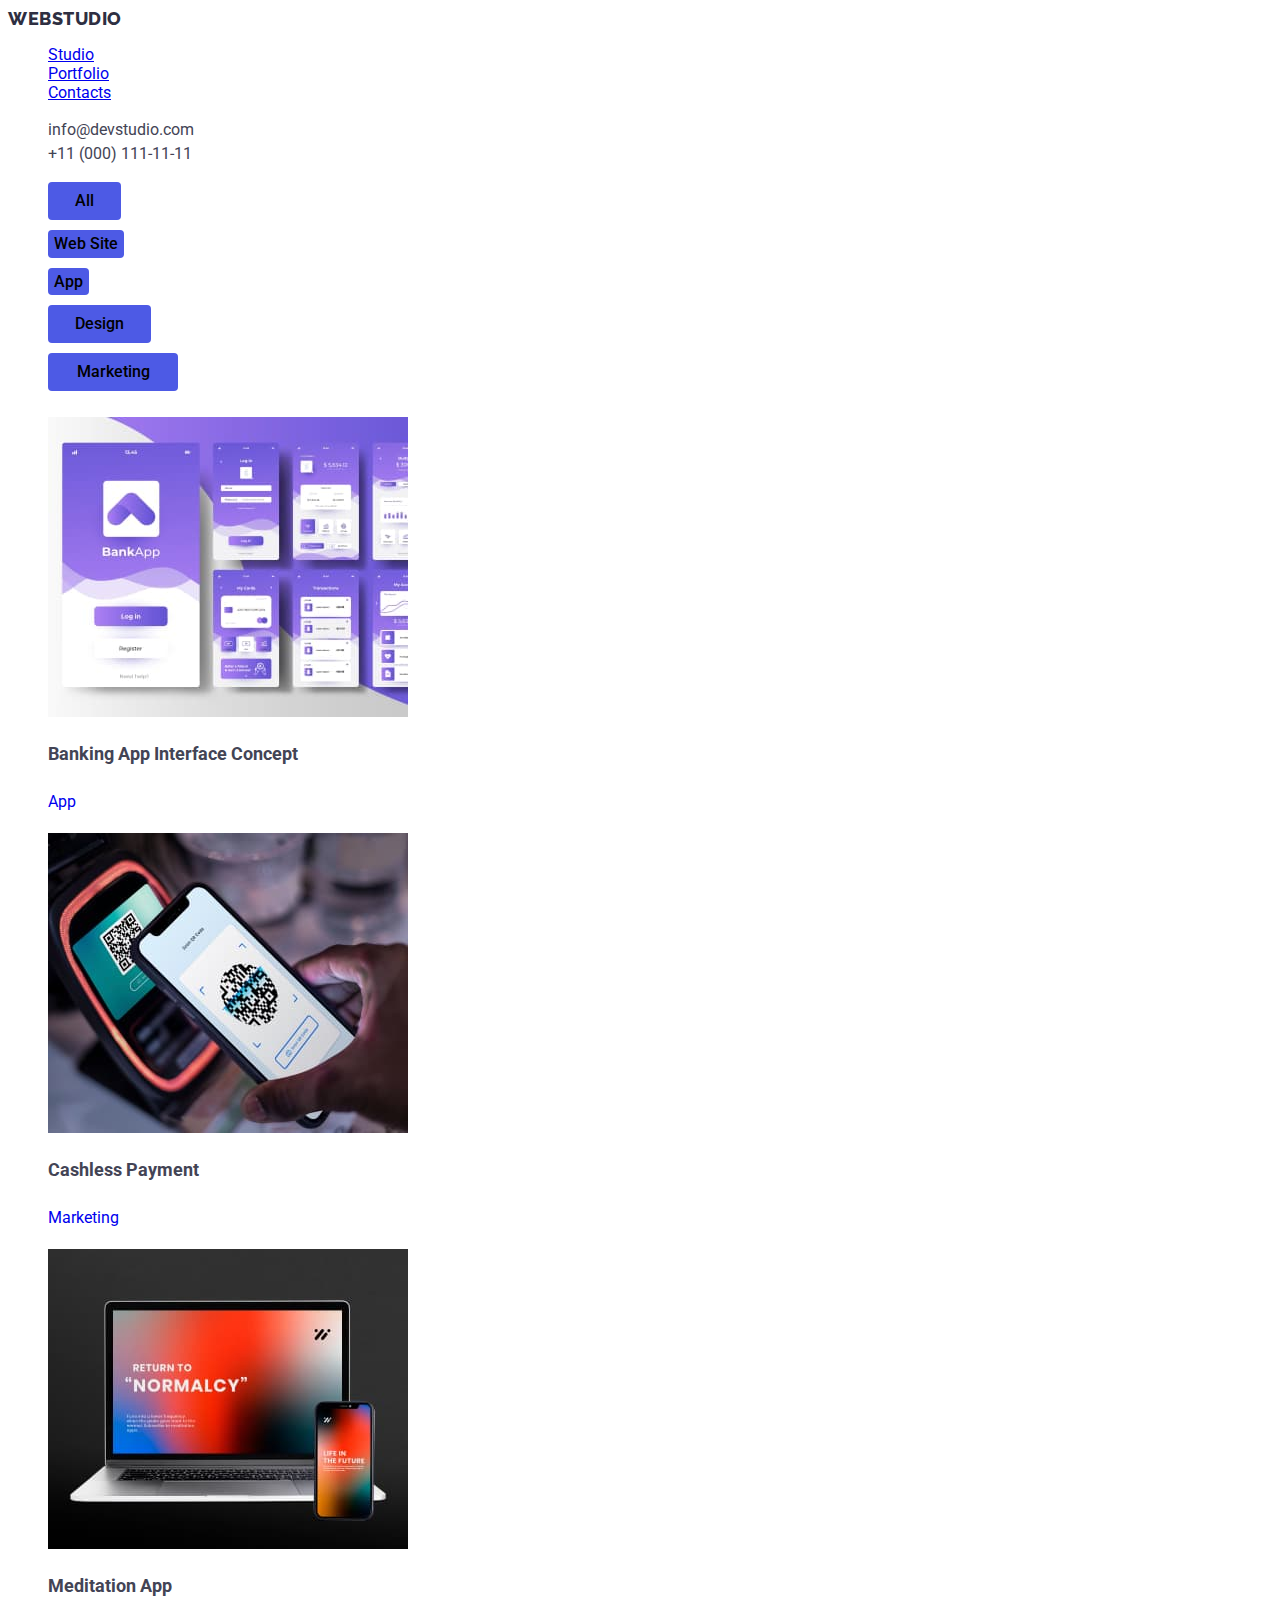
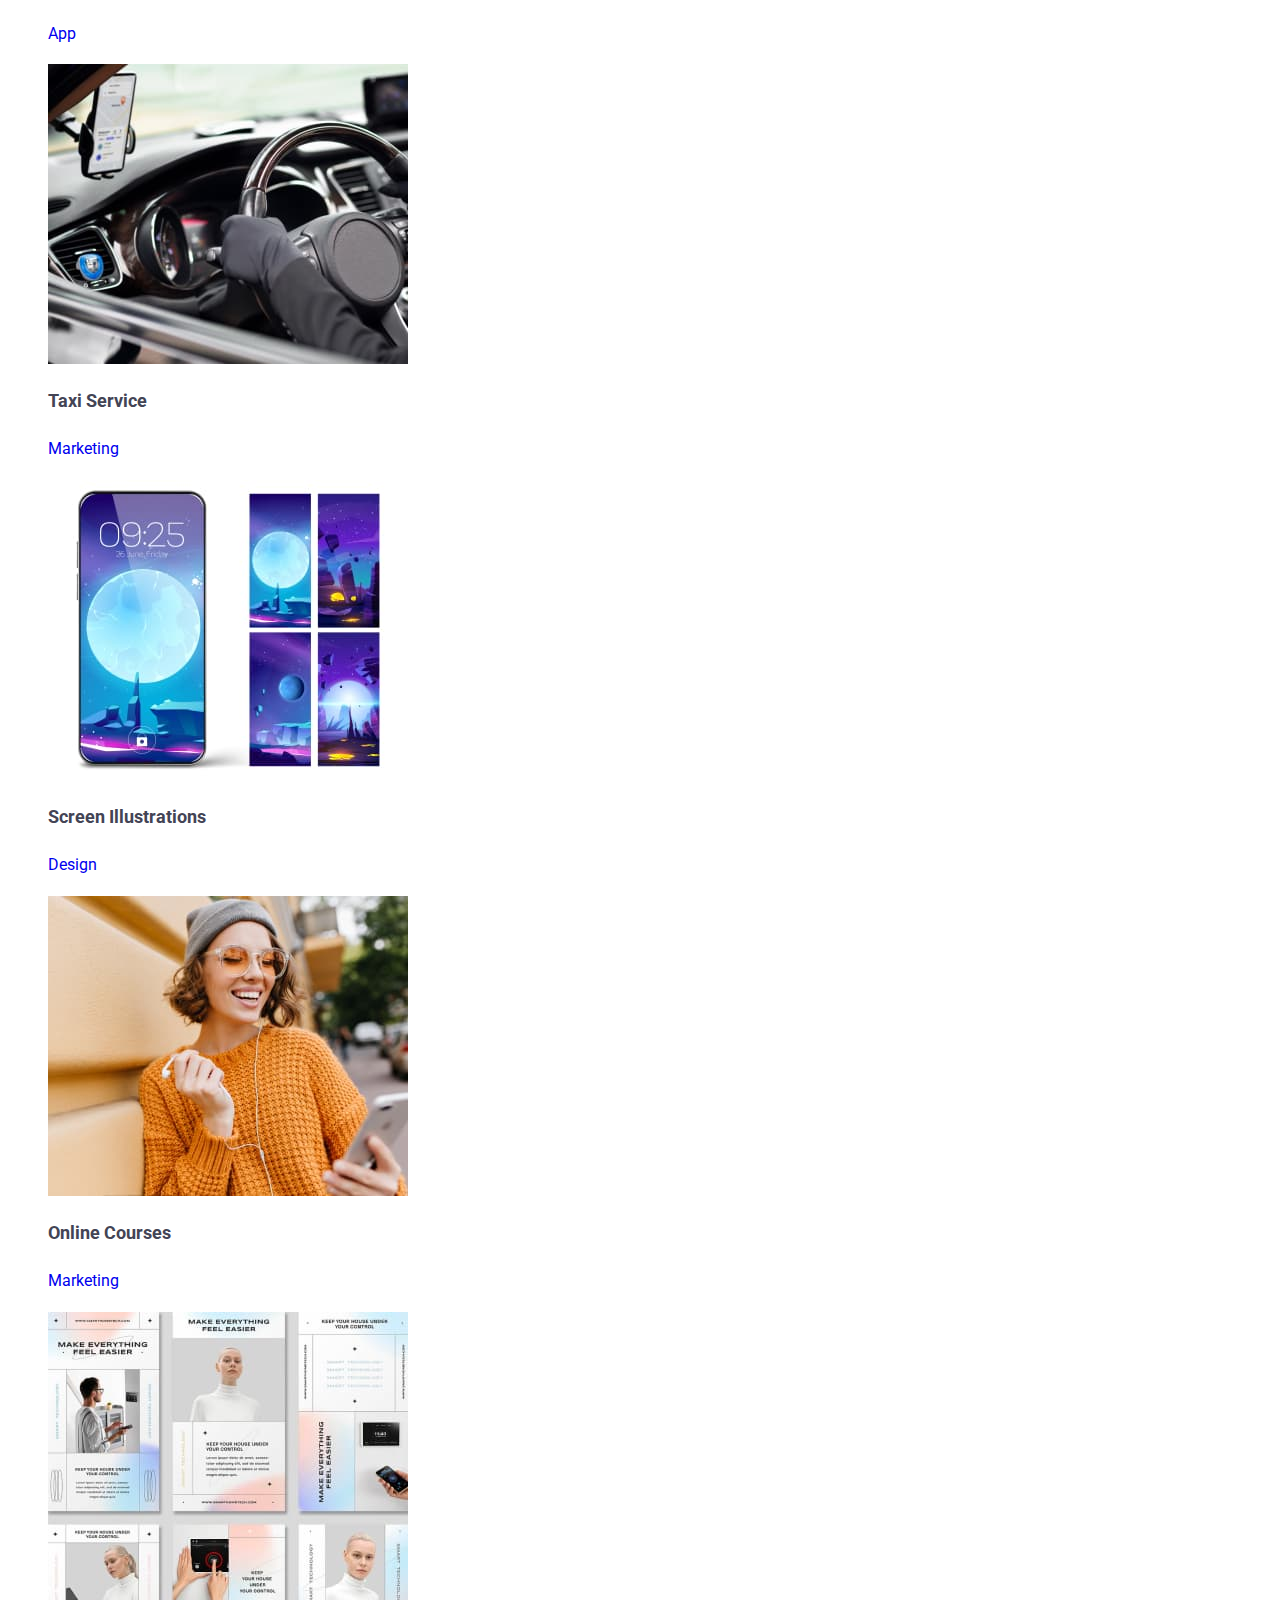
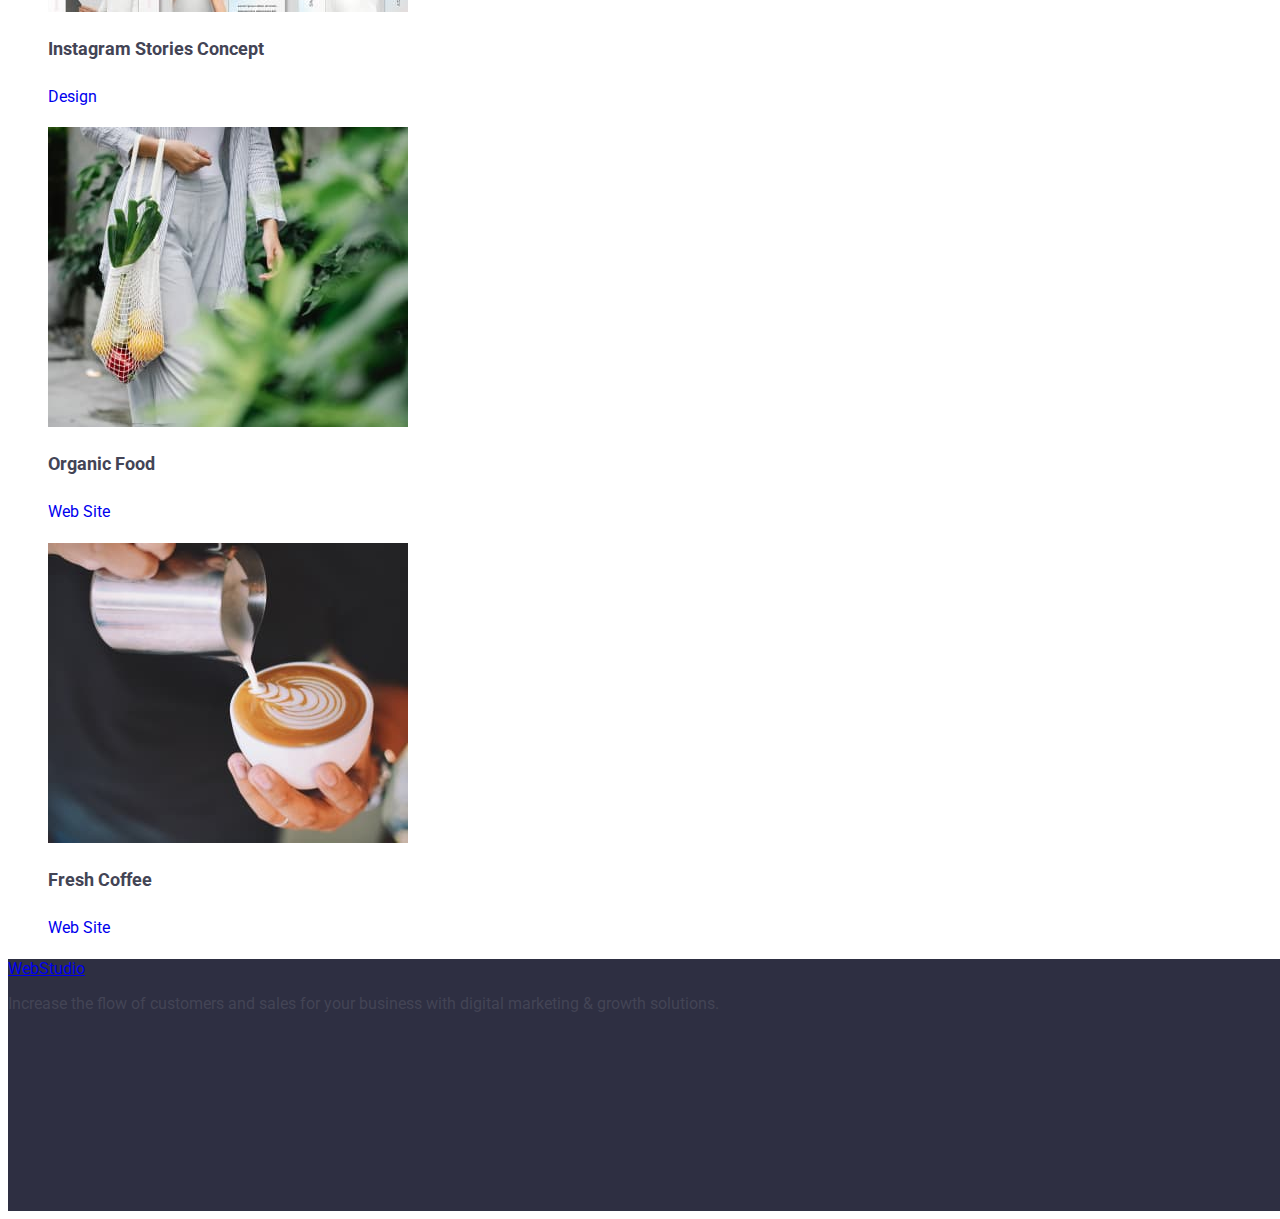
==== portfolio.html @ 2bcbcda8 "hw-2.1" ====
<!DOCTYPE html>
<html lang="uk">
  <head>
    <meta charset="UTF-8" />
    <meta http-equiv="X-UA-Compatible" content="IE=edge" />
    <meta name="viewport" content="width=device-width, initial-scale=1.0" />
    <title>Portfolio</title>
    <link rel="preconnect" href="https://fonts.googleapis.com" />
    <link rel="preconnect" href="https://fonts.gstatic.com" crossorigin />
    <link
      href="https://fonts.googleapis.com/css2?family=Raleway:wght@800&family=Roboto:wght@400;500;700&display=swap"
      rel="stylesheet"
    />
    <link rel="stylesheet" href="./css/styles.css">
  </head>

  <body>
    <!-- heder -->
    <header>

      <nav>
        <a href="./index.html" class="logo"><span class="logo-stile">Web</span>Studio</a>
        <ul class="list">
          <li><a href="./index.html" class="nav-list">Studio</a></li>
          <li><a href="./index.html" class="nav-list">Portfolio</a></li>
          <li><a href="#contacts" class="nav-list">Contacts</a></li>
        </ul>
      </nav>

      <ul class="list">
        <li>
          <a href="mailto:info@devstudio.com" class="contacts-list"
            >info@devstudio.com</a
          >
        </li>
        <li>
          <a href="tel:+110001111111" class="contacts-list"
            >+11 (000) 111-11-11</a
          >
        </li>
      </ul>

    </header>

    <main>

      <section>
        <h1 class="visually-hidden">Portfolio</h1>

        <ul class="list">
          <li><button type="button" class="portfolio-btn oll">All</button></li>

          <li>
            <button type="button" class="portfolio-btn web-sites">
              Web Site
            </button>
          </li>

          <li>
            <button type="button" class="portfolio-btn applications">
              App
            </button>
          </li>

          <li>
            <button type="button" class="portfolio-btn design">Design</button>
          </li>

          <li>
            <button type="button" class="portfolio-btn markiting">
              Marketing
            </button>
          </li>
        </ul>

        <ul class="list">
          <li class="portfolio-list">
            <a href="" class="portfolio-link">
              <img
                src="./images/portfolio/app-1.jpg"
                alt="banking application image"
                width="360"
                height="300"
              />
              <h2 class="portfolio-list-titel">
                Banking App Interface Concept
              </h2>
              <p class="portfolio-list-text">App</p>
            </a>
          </li>

          <li>
            <a href="" class="portfolio-link"
              ><img
                src="./images/portfolio/marketing-1.jpg"
                alt="phone scanning qr code"
                width="360"
                height="300"
              />
              <h2 class="portfolio-list-titel">Cashless Payment</h2>
              <p class="portfolio-list-text">Marketing</p>
            </a>
          </li>

          <li class="portfolio-list">
            <a href="" class="portfolio-link"
              ><img
                src="./images/portfolio/app-2.jpg"
                alt="laptop and phone"
                width="360"
                height="300"
              />
              <h2 class="portfolio-list-titel">Meditation App</h2>
              <p class="portfolio-list-text">App</p>
            </a>
          </li>

          <li class="portfolio-list">
            <a href="" class="portfolio-link"
              ><img
                src="./images/portfolio/marketing-2.jpg"
                alt="man driving a car"
                width="360"
                height="300"
              />
              <h2 class="portfolio-list-titel">Taxi Service</h2>
              <p class="portfolio-list-text">Marketing</p>
            </a>
          </li>

          <li class="portfolio-list">
            <a href="" class="portfolio-link"
              ><img
                src="./images/portfolio/design-1.jpg"
                alt="beautiful theme for phone"
                width="360"
                height="300"
              />
              <h2 class="portfolio-list-titel">Screen Illustrations</h2>
              <p class="portfolio-list-text">Design</p>
            </a>
          </li>

          <li class="portfolio-list">
            <a href="" class="portfolio-link"
              ><img
                src="./images/portfolio/marketing-3.jpg"
                alt="happy girl"
                width="360"
                height="300"
              />
              <h2 class="portfolio-list-titel">Online Courses</h2>
              <p class="portfolio-list-text">Marketing</p>
            </a>
          </li>

          <li class="portfolio-list">
            <a href="" class="portfolio-link"
              ><img
                src="./images/portfolio/design-2.jpg"
                alt="Instagram Stories Concept"
                width="360"
                height="300"
              />
              <h2 class="portfolio-list-titel">Instagram Stories Concept</h2>
              <p class="portfolio-list-text">Design</p>
            </a>
          </li>

          <li class="portfolio-list">
            <a href="" class="portfolio-link"
              ><img
                src="./images/portfolio/website-1.jpg"
                alt="girl with fresh vegetables"
                width="360"
                height="300"
              />
              <h2 class="portfolio-list-titel">Organic Food</h2>
              <p class="portfolio-list-text">Web Site</p>
            </a>
          </li>

          <li class="portfolio-list">
            <a href="" class="portfolio-link"
              ><img
                src="./images/portfolio/website-2.jpg"
                alt="freshly made coffee"
                width="360"
                height="300"
              />
              <h2 class="portfolio-list-titel">Fresh Coffee</h2>
              <p class="portfolio-list-text">Web Site</p>
            </a>
          </li>

        </ul>
      </section>

    </main>
    <!-- footer -->
    <footer class="footer">

      <a href="./portfolio.html">WebStudio</a>
      <p>
        Increase the flow of customers and sales for your business with digital
        marketing & growth solutions.
      </p>

    </footer>

  </body>
</html>
---- css/styles.css ----
:root {
    --title-text-color: #2E2F42;
    --main-text-color:#434455;
    --third-text-color: #ffffff;
    --background-grey-color:#2E2F42;
    --background-light-color:#F4F4FD;
    --btn-color:#4D5AE5;
    --btn-hover-color:#4D5AE5;
    --btn-clic-color:#404BBF;
}

         /* _____Сommon______ */

body {
    font-family: 'Roboto', 'Raleway', sans-serif;
    color:var(--main-text-color);
}

.mein-text-style{
    font-size: 16px;
    line-height: 1.5;
    letter-spacing: 0.02em;
    
}

.list {
    list-style: none;
}

.visually-hidden {
    position: absolute;
    white-space: nowrap;
    width: 1px;
    height: 1px;
    overflow: hidden;
    border: 0;
    padding: 0;
    clip: rect(0 0 0 0);
    clip-path: inset(50%);
    margin: -1px;
}
           /* ______HEDER_______ */

.logo {
    color: var(--title-text-color);
    text-decoration: none;
    font-family: 'Raleway';
    font-weight: 800;
    font-size: 18px;
    line-height: 1.17;
            
    letter-spacing: 0.03em;
    text-transform: uppercase;
}

.logo-style {
    color: var(--btn-color);
}

.nav-link {
    text-decoration: none;
    font-family: 'Roboto' 'sans-serif';
    font-weight: 500;
    font-size: 16px;
    line-height: 1.5;
    letter-spacing: 0.02em;
    color: var(--title-text-color);
}
.nav-link:hover{
    color: var(--btn-clic-color);
    text-decoration: underline;
}
.nav-link:focus {
    color: var(--btn-clic-color);
}

.contacts-list {
    text-decoration: none;
    font-style: normal;
    color: var(--second-text-color);
    font-size: 16px;
    line-height: 1.5;
}

.contact-list:hover {
    color: var(--btn-clic-color);
}
    
.contacts-list:focus {
    color: var(--btn-clic-color);
}
            /* _____HERO _____*/

.hero-section {
    width: 1440px;
    height: 600px;
    background-color:var(--background-grey-color);
}

.hero-titel {
    color: var(--third-text-color);
    font-weight: 700;
    font-size: 56px;
    line-height: 1.07;
    letter-spacing: 0.02em;
}

.hero-btn {
    color: var(--third-text-color);
    cursor: pointer;
    font-family: inherit;
    width: 169px;
    height: 56px;
    font-weight: 500;
    font-size: 16px;
    line-height: 1.5;
    background: #4D5AE5;
    box-shadow: 0px 4px 4px rgba(0, 0, 0, 0.15);
    border-radius: 4px;
    border: 0px;
}   

.hero-btn:hover {
    background:var(--btn-clic-color);
    box-shadow: 0px 4px 4px rgba(0, 0, 0, 0.15);
    border-radius: 4px;
    color: var(--third-text-color);
}

.hero-btn:focus {
    background:var(--btn-clic-color);
    box-shadow: 0px 4px 4px rgba(0, 0, 0, 0.15);
    border-radius: 4px;
    color: var(--third-text-color);
}

        /* ________ Advantages________ */
.section-list {
    font-weight: 500;
    font-size: 20px;
    line-height: 1.2;
    letter-spacing: 0.02em;
}

.section-text {
    font-size: 14px;
    line-height: 1.7;
    color: var(--second-text-color);
}

.section-titel {
    font-weight: 700;
    font-size: 36px;
    line-height: 1.15;
    text-align: center;
}

.card-list {
    list-style: none;
    display: flex;
    gap: 30px;
    justify-content: center;
}

.card-item {
    background: var(--third-text-color);
    box-shadow: 0px 1px 3px rgba(0, 0, 0, 0.12), 0px 1px 1px rgba(0, 0, 0, 0.14), 0px 2px 1px rgba(0, 0, 0, 0.2);
    border-radius: 0px 0px 4px 4px;
    text-align: center;
}

.card-item-titel {
    font-weight: 500;
    font-size: 16px;
    line-height: 1.18;
}

.card-item-text {
    font-size: 16px;
    line-height: 1.18;
    color: var(--second-text-color);

}

.section-team {
    width: 1600px;
    height: 648px;
    background-color: var(--background-wite-color);


}

.footer {
    width: 1600px;
    height: 252px;
    background-color: var(--background-grey-color);
}

.footer-logo-style {
    color: var(--third-text-color);
}

.address-link {
    text-decoration: none;
    font-style: normal;
    font-size: 14px;
    line-height: 1.7;
    color: var(--third-text-color);
}

.address-link:hover,
:focus {
    color: var(--accent-color);
}

.portfolio-btn {
    cursor: pointer;
    font-family: inherit;
    background-color: var(--btn-color);
    border: 0px;
    border-radius: 4px;
    font-weight: 500;
    font-size: 16px;
    line-height: 1.6;
    margin-bottom: 10px;
}

.portfolio-btn:hover {
    background-color: var(--accent-color);
    color: var(--third-text-color);
}

.portfolio-btn:focus {
    background-color: var(--accent-color);
    color: var(--third-text-color);
}

.oll {
    width: 73px;
    height: 38px;
}

.web-site {
    width: 125px;
    height: 38px;
}

.application {
    width: 112px;
    height: 38px;
}

.design {
    width: 103px;
    height: 38px;
}

.markiting {
    width: 130px;
    height: 38px;
}

.portfolio-list-titel {
    text-decoration: none;
    font-family: 'Roboto' 'sans-serif';
    font-weight: 700;
    font-size: 18px;
    line-height: 2;
    color: var(--main-text-color);
}

.portfolio-link {
    text-decoration: none;
}

.portfolio-list-text {
    font-weight: 400;
    font-size: 16px;
    line-height: 1.8;
    color: var(--second-text-color);
}
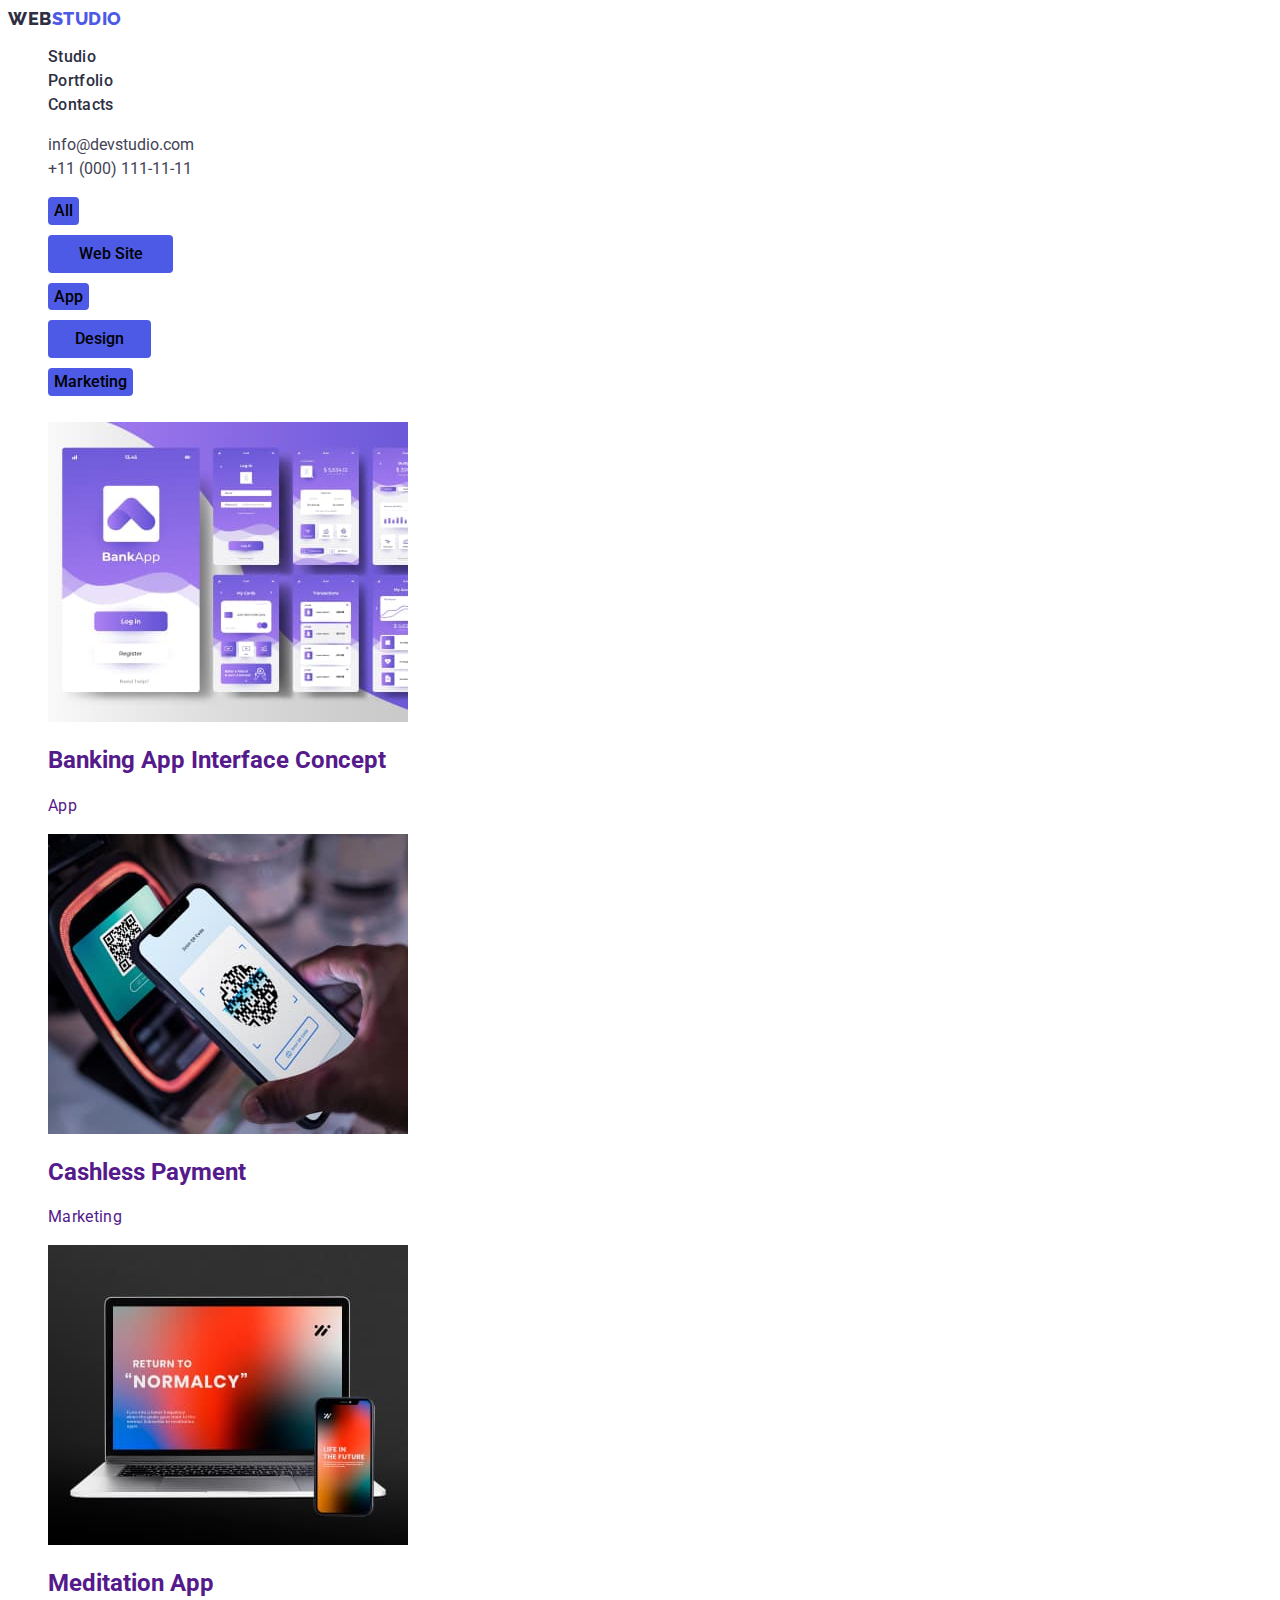
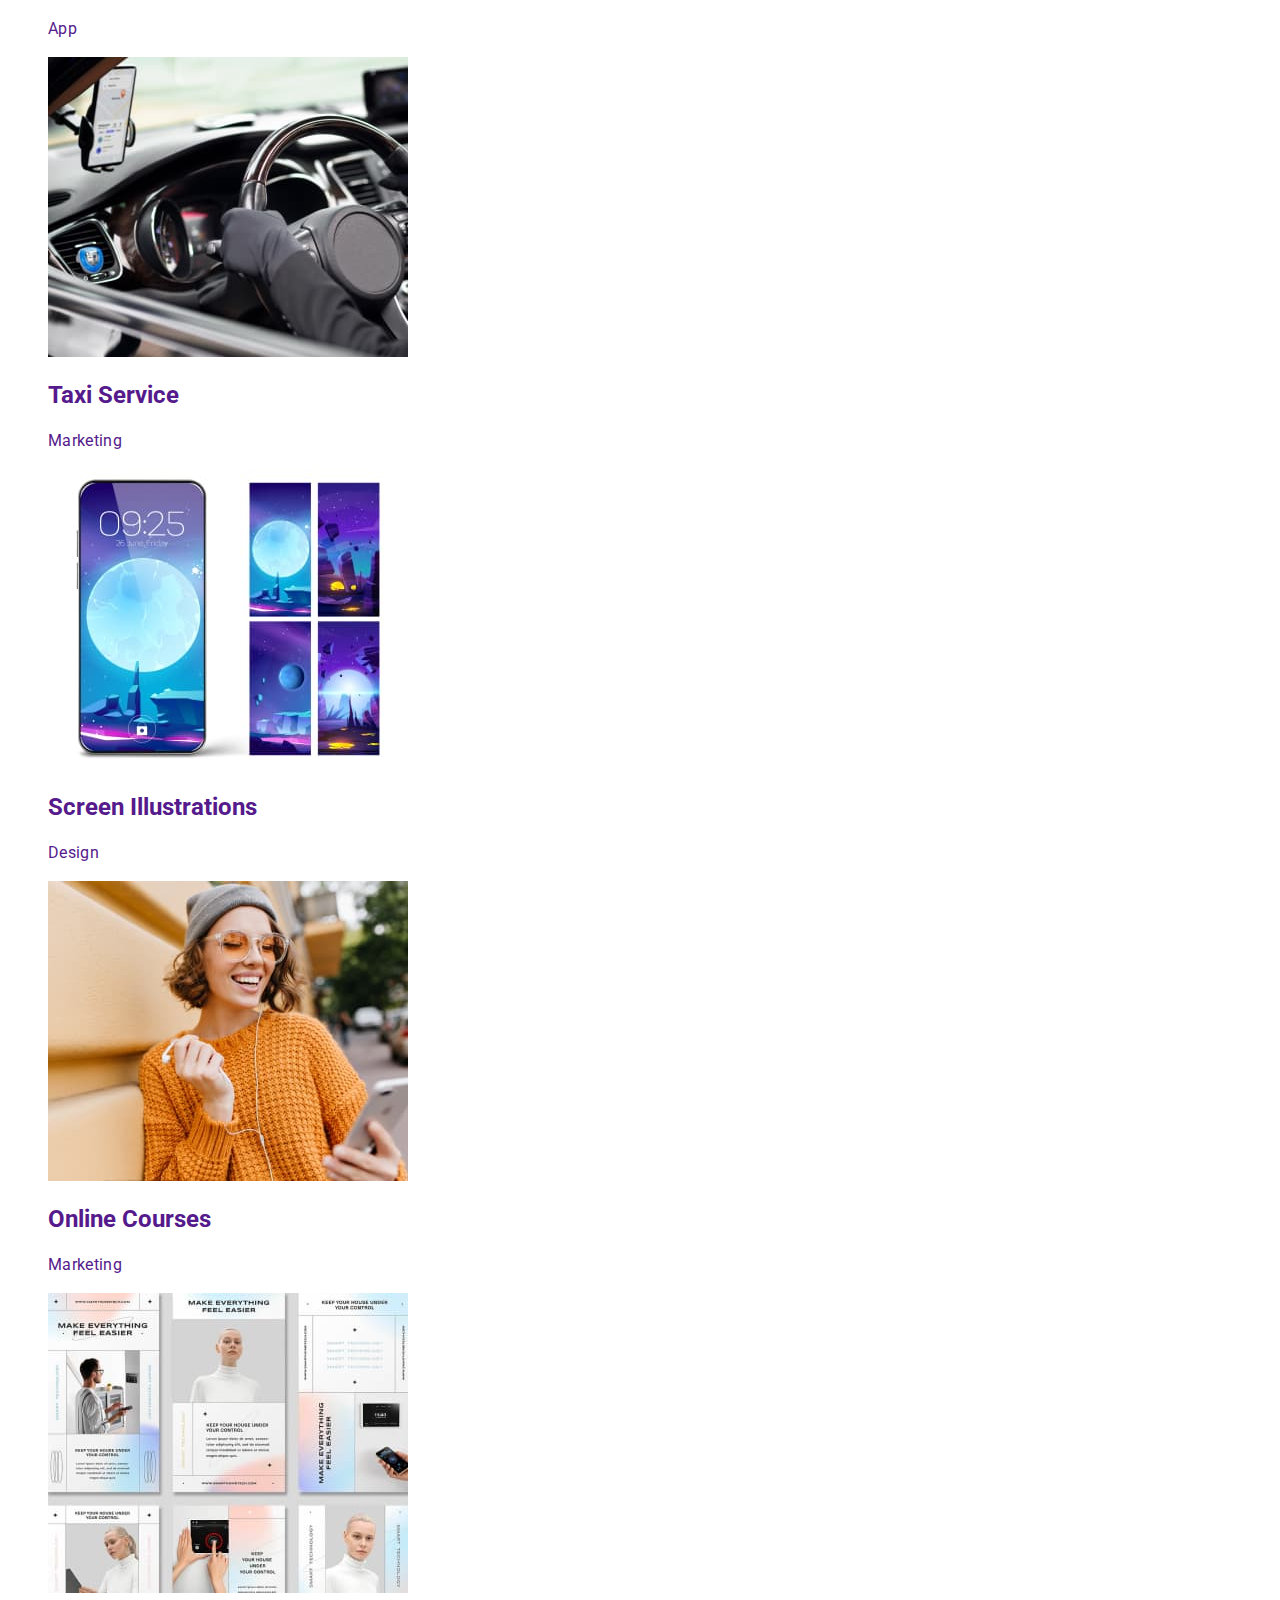
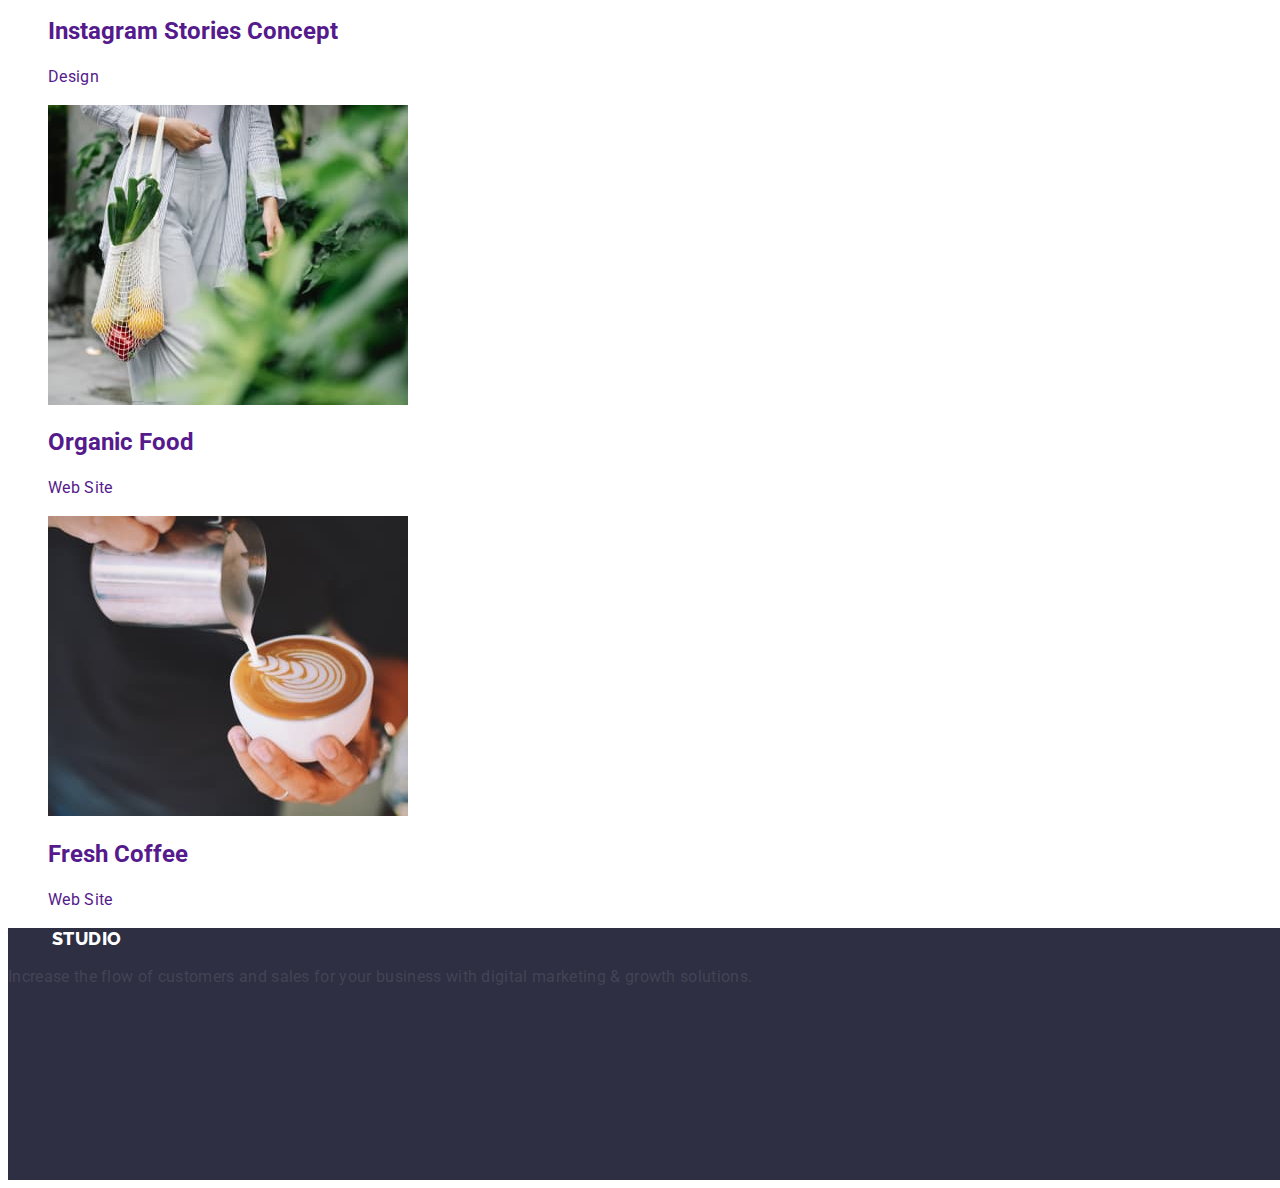
==== commit 0a5a8fb1: "hw-2.1" ====
--- a/portfolio.html
+++ b/portfolio.html
@@ -1,5 +1,5 @@
 <!DOCTYPE html>
-<html lang="uk">
+<html lang="en">
   <head>
     <meta charset="UTF-8" />
     <meta http-equiv="X-UA-Compatible" content="IE=edge" />
@@ -11,55 +11,57 @@
       href="https://fonts.googleapis.com/css2?family=Raleway:wght@800&family=Roboto:wght@400;500;700&display=swap"
       rel="stylesheet"
     />
-    <link rel="stylesheet" href="./css/styles.css">
+    <link rel="stylesheet" href="./css/styles.css" />
   </head>
 
   <body>
     <!-- heder -->
     <header>
-
       <nav>
-        <a href="./index.html" class="logo"><span class="logo-stile">Web</span>Studio</a>
-        <ul class="list">
-          <li><a href="./index.html" class="nav-list">Studio</a></li>
-          <li><a href="./index.html" class="nav-list">Portfolio</a></li>
-          <li><a href="#contacts" class="nav-list">Contacts</a></li>
+        <a href="./index.html" class="logo"
+          >Web<span class="logo-style">Studio</span></a
+        >
+
+        <ul class="list">
+          <li><a href="./index.html" class="nav-link">Studio</a></li>
+          <li><a href="./index.html" class="nav-link">Portfolio</a></li>
+          <li><a href="#contacts" class="nav-link">Contacts</a></li>
         </ul>
       </nav>
 
-      <ul class="list">
-        <li>
-          <a href="mailto:info@devstudio.com" class="contacts-list"
-            >info@devstudio.com</a
-          >
-        </li>
-        <li>
-          <a href="tel:+110001111111" class="contacts-list"
-            >+11 (000) 111-11-11</a
-          >
-        </li>
-      </ul>
-
+      <address>
+        <ul class="list">
+          <li>
+            <a href="mailto:info@devstudio.com" class="contacts-list"
+              >info@devstudio.com</a
+            >
+          </li>
+
+          <li>
+            <a href="tel:+110001111111" class="contacts-list"
+              >+11 (000) 111-11-11</a
+            >
+          </li>
+        </ul>
+      </address>
     </header>
 
     <main>
-
+      <!-- Portfolio -->
       <section>
         <h1 class="visually-hidden">Portfolio</h1>
 
         <ul class="list">
-          <li><button type="button" class="portfolio-btn oll">All</button></li>
-
-          <li>
-            <button type="button" class="portfolio-btn web-sites">
+          <li><button type="button" class="portfolio-btn all">All</button></li>
+
+          <li>
+            <button type="button" class="portfolio-btn web-site">
               Web Site
             </button>
           </li>
 
           <li>
-            <button type="button" class="portfolio-btn applications">
-              App
-            </button>
+            <button type="button" class="portfolio-btn app">App</button>
           </li>
 
           <li>
@@ -67,7 +69,7 @@
           </li>
 
           <li>
-            <button type="button" class="portfolio-btn markiting">
+            <button type="button" class="portfolio-btn marketing">
               Marketing
             </button>
           </li>
@@ -82,10 +84,10 @@
                 width="360"
                 height="300"
               />
-              <h2 class="portfolio-list-titel">
+              <h2 class="sub-titel-text-styles">
                 Banking App Interface Concept
               </h2>
-              <p class="portfolio-list-text">App</p>
+              <p class="mein-text-style">App</p>
             </a>
           </li>
 
@@ -97,8 +99,8 @@
                 width="360"
                 height="300"
               />
-              <h2 class="portfolio-list-titel">Cashless Payment</h2>
-              <p class="portfolio-list-text">Marketing</p>
+              <h2 class="sub-titel-text-styles">Cashless Payment</h2>
+              <p class="mein-text-style">Marketing</p>
             </a>
           </li>
 
@@ -110,8 +112,8 @@
                 width="360"
                 height="300"
               />
-              <h2 class="portfolio-list-titel">Meditation App</h2>
-              <p class="portfolio-list-text">App</p>
+              <h2 class="sub-titel-text-styles">Meditation App</h2>
+              <p class="mein-text-style">App</p>
             </a>
           </li>
 
@@ -123,8 +125,8 @@
                 width="360"
                 height="300"
               />
-              <h2 class="portfolio-list-titel">Taxi Service</h2>
-              <p class="portfolio-list-text">Marketing</p>
+              <h2 class="sub-titel-text-styles">Taxi Service</h2>
+              <p class="mein-text-style">Marketing</p>
             </a>
           </li>
 
@@ -136,8 +138,8 @@
                 width="360"
                 height="300"
               />
-              <h2 class="portfolio-list-titel">Screen Illustrations</h2>
-              <p class="portfolio-list-text">Design</p>
+              <h2 class="sub-titel-text-styles">Screen Illustrations</h2>
+              <p class="mein-text-style">Design</p>
             </a>
           </li>
 
@@ -149,8 +151,8 @@
                 width="360"
                 height="300"
               />
-              <h2 class="portfolio-list-titel">Online Courses</h2>
-              <p class="portfolio-list-text">Marketing</p>
+              <h2 class="sub-titel-text-styles">Online Courses</h2>
+              <p class="mein-text-style">Marketing</p>
             </a>
           </li>
 
@@ -162,8 +164,8 @@
                 width="360"
                 height="300"
               />
-              <h2 class="portfolio-list-titel">Instagram Stories Concept</h2>
-              <p class="portfolio-list-text">Design</p>
+              <h2 class="sub-titel-text-styles">Instagram Stories Concept</h2>
+              <p class="mein-text-style">Design</p>
             </a>
           </li>
 
@@ -175,8 +177,8 @@
                 width="360"
                 height="300"
               />
-              <h2 class="portfolio-list-titel">Organic Food</h2>
-              <p class="portfolio-list-text">Web Site</p>
+              <h2 class="sub-titel-text-styles">Organic Food</h2>
+              <p class="mein-text-style">Web Site</p>
             </a>
           </li>
 
@@ -188,25 +190,22 @@
                 width="360"
                 height="300"
               />
-              <h2 class="portfolio-list-titel">Fresh Coffee</h2>
-              <p class="portfolio-list-text">Web Site</p>
-            </a>
-          </li>
-
+              <h2 class="sub-titel-text-styles">Fresh Coffee</h2>
+              <p class="mein-text-style">Web Site</p>
+            </a>
+          </li>
         </ul>
       </section>
-
     </main>
     <!-- footer -->
     <footer class="footer">
-
-      <a href="./portfolio.html">WebStudio</a>
-      <p>
+      <a href="./index.html" class="logo"
+        >Web<span class="footer-logo-style">Studio</span></a
+      >
+      <p class="footer-text mein-text-style">
         Increase the flow of customers and sales for your business with digital
         marketing & growth solutions.
       </p>
-
     </footer>
-
   </body>
 </html>
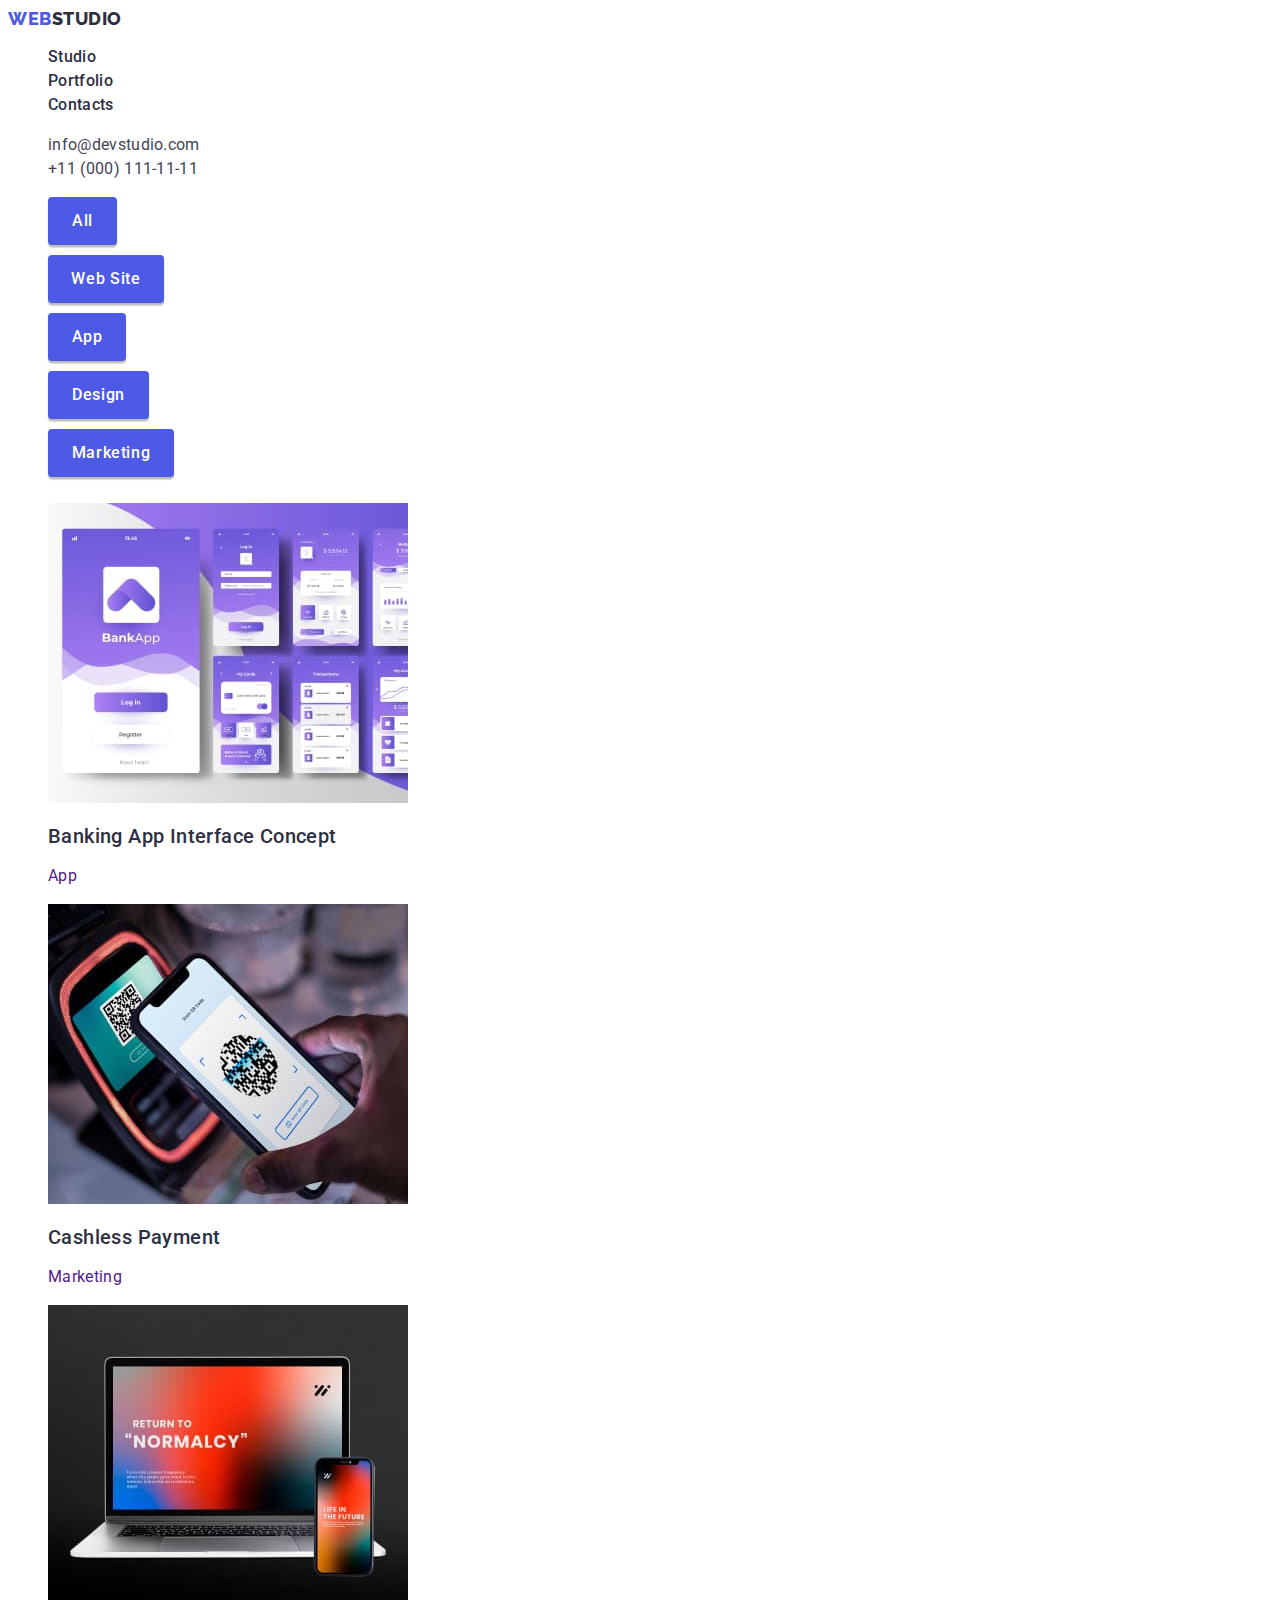
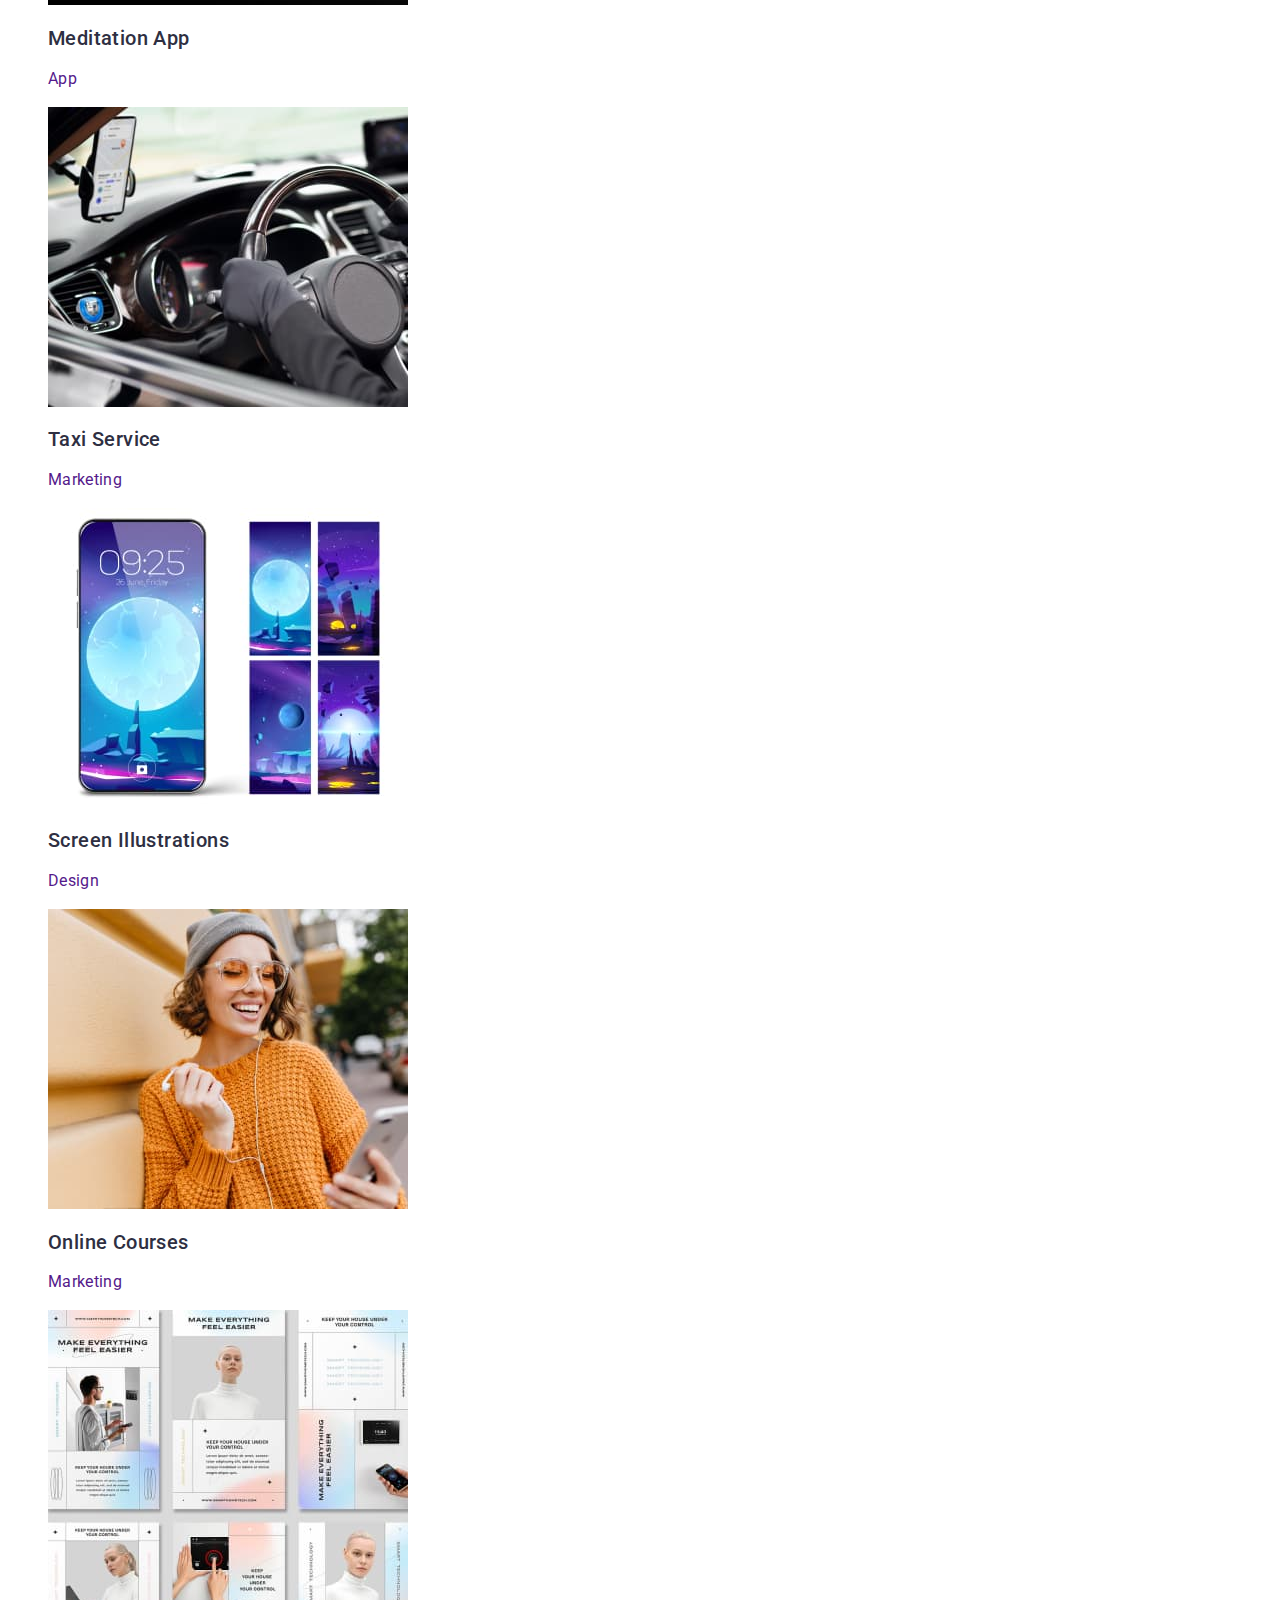
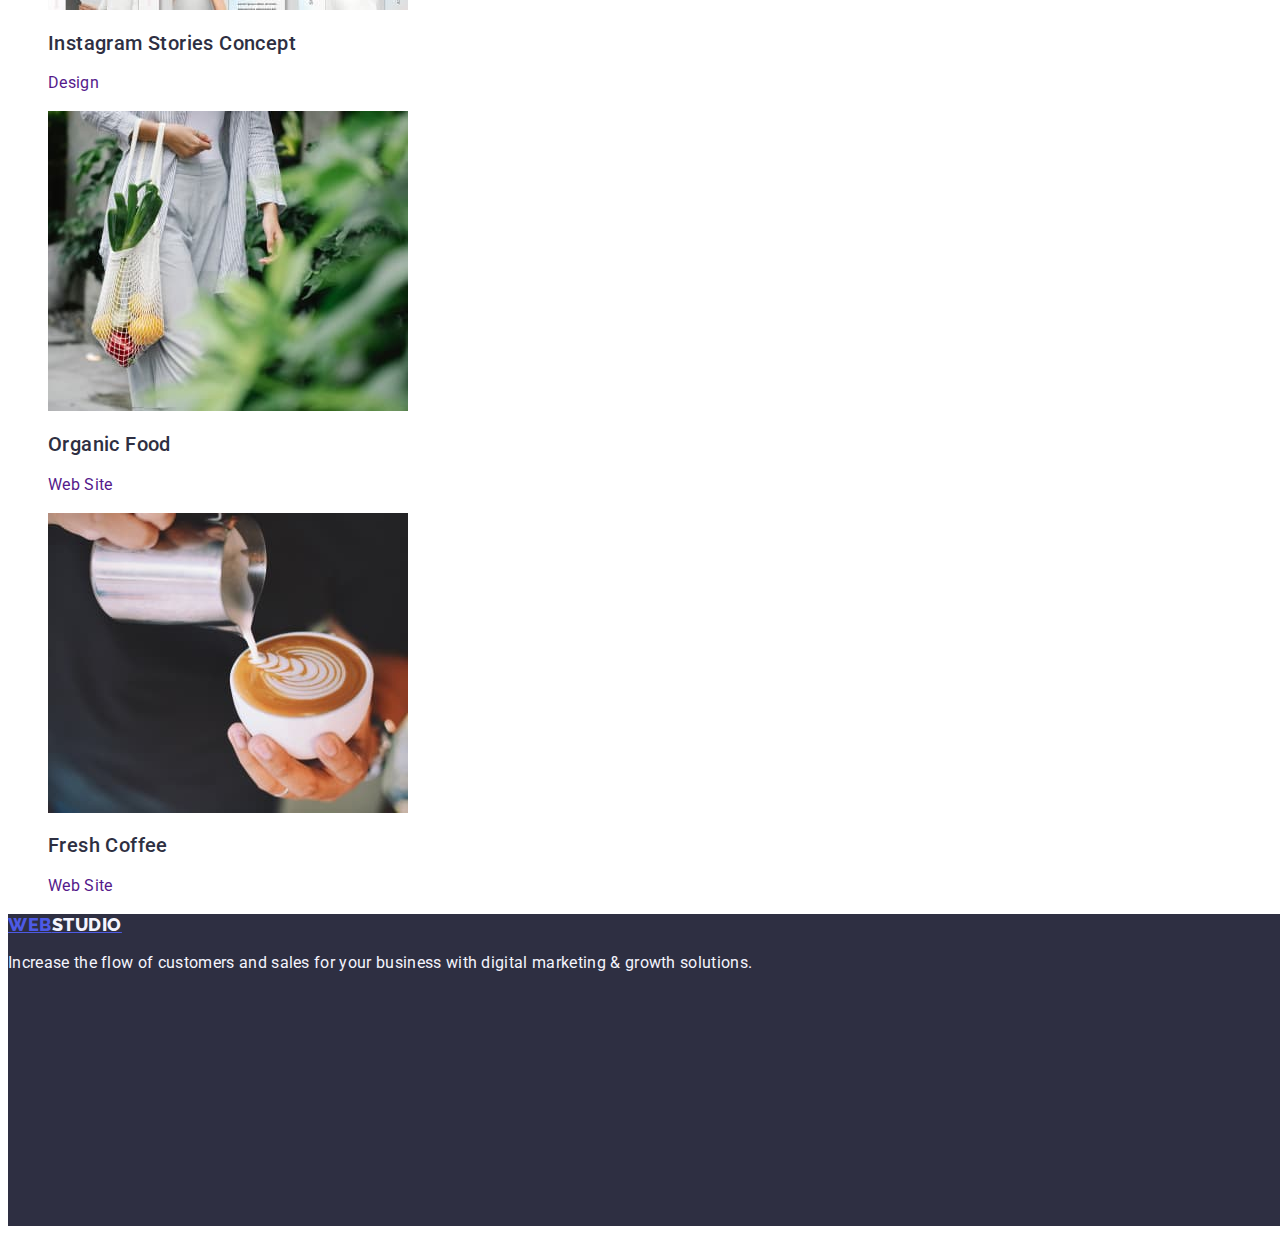
==== commit c24ca768: "hw-2.3" ====
--- a/portfolio.html
+++ b/portfolio.html
@@ -18,27 +18,27 @@
     <!-- heder -->
     <header>
       <nav>
-        <a href="./index.html" class="logo"
+        <a href="./index.html" class="logo link"
           >Web<span class="logo-style">Studio</span></a
         >
 
         <ul class="list">
-          <li><a href="./index.html" class="nav-link">Studio</a></li>
-          <li><a href="./index.html" class="nav-link">Portfolio</a></li>
-          <li><a href="#contacts" class="nav-link">Contacts</a></li>
+          <li><a href="./index.html" class="nav-link link">Studio</a></li>
+          <li><a href="./portfolio.html" class="nav-link link">Portfolio</a></li>
+          <li><a href="" class="nav-link link">Contacts</a></li>
         </ul>
       </nav>
 
-      <address>
-        <ul class="list">
-          <li>
-            <a href="mailto:info@devstudio.com" class="contacts-list"
+      <address class="concacts">
+        <ul class="list">
+          <li>
+            <a href="mailto:info@devstudio.com" class="contacts-list link"
               >info@devstudio.com</a
             >
           </li>
 
           <li>
-            <a href="tel:+110001111111" class="contacts-list"
+            <a href="tel:+110001111111" class="contacts-list link"
               >+11 (000) 111-11-11</a
             >
           </li>
@@ -49,7 +49,7 @@
     <main>
       <!-- Portfolio -->
       <section>
-        <h1 class="visually-hidden">Portfolio</h1>
+        <h1 hidden class="visually-hidden">Portfolio</h1>
 
         <ul class="list">
           <li><button type="button" class="portfolio-btn all">All</button></li>
@@ -77,7 +77,7 @@
 
         <ul class="list">
           <li class="portfolio-list">
-            <a href="" class="portfolio-link">
+            <a href="" class="link">
               <img
                 src="./images/portfolio/app-1.jpg"
                 alt="banking application image"
@@ -92,7 +92,7 @@
           </li>
 
           <li>
-            <a href="" class="portfolio-link"
+            <a href="" class="link"
               ><img
                 src="./images/portfolio/marketing-1.jpg"
                 alt="phone scanning qr code"
@@ -105,7 +105,7 @@
           </li>
 
           <li class="portfolio-list">
-            <a href="" class="portfolio-link"
+            <a href="" class="link"
               ><img
                 src="./images/portfolio/app-2.jpg"
                 alt="laptop and phone"
@@ -118,7 +118,7 @@
           </li>
 
           <li class="portfolio-list">
-            <a href="" class="portfolio-link"
+            <a href="" class="link"
               ><img
                 src="./images/portfolio/marketing-2.jpg"
                 alt="man driving a car"
@@ -131,7 +131,7 @@
           </li>
 
           <li class="portfolio-list">
-            <a href="" class="portfolio-link"
+            <a href="" class="link"
               ><img
                 src="./images/portfolio/design-1.jpg"
                 alt="beautiful theme for phone"
@@ -144,7 +144,7 @@
           </li>
 
           <li class="portfolio-list">
-            <a href="" class="portfolio-link"
+            <a href="" class="link"
               ><img
                 src="./images/portfolio/marketing-3.jpg"
                 alt="happy girl"
@@ -157,7 +157,7 @@
           </li>
 
           <li class="portfolio-list">
-            <a href="" class="portfolio-link"
+            <a href="" class="link"
               ><img
                 src="./images/portfolio/design-2.jpg"
                 alt="Instagram Stories Concept"
@@ -170,7 +170,7 @@
           </li>
 
           <li class="portfolio-list">
-            <a href="" class="portfolio-link"
+            <a href="" class="link"
               ><img
                 src="./images/portfolio/website-1.jpg"
                 alt="girl with fresh vegetables"
@@ -183,7 +183,7 @@
           </li>
 
           <li class="portfolio-list">
-            <a href="" class="portfolio-link"
+            <a href="" class="link"
               ><img
                 src="./images/portfolio/website-2.jpg"
                 alt="freshly made coffee"
@@ -200,7 +200,7 @@
     <!-- footer -->
     <footer class="footer">
       <a href="./index.html" class="logo"
-        >Web<span class="footer-logo-style">Studio</span></a
+        >Web<span class="footer-logo-style link">Studio</span></a
       >
       <p class="footer-text mein-text-style">
         Increase the flow of customers and sales for your business with digital
--- a/css/styles.css
+++ b/css/styles.css
@@ -1,19 +1,22 @@
 :root {
+    --logo-color:#4D5AE5;
     --title-text-color: #2E2F42;
     --main-text-color:#434455;
     --third-text-color: #ffffff;
     --background-grey-color:#2E2F42;
     --background-light-color:#F4F4FD;
     --btn-color:#4D5AE5;
-    --btn-hover-color:#4D5AE5;
-    --btn-clic-color:#404BBF;
-}
-
-         /* _____Сommon______ */
+    --btn-hover-color:#404BBF;
+    
+}
+
+/* _______________Сommon________________ */
 
 body {
-    font-family: 'Roboto', 'Raleway', sans-serif;
+    font-family: "Roboto", sans-serif;
     color:var(--main-text-color);
+    background-color: #FFFFFF;
+
 }
 
 .mein-text-style{
@@ -21,6 +24,28 @@
     line-height: 1.5;
     letter-spacing: 0.02em;
     
+}
+
+.title-tex-style{
+    color: var(--title-text-color);
+    font-weight: 700;
+    font-size: 36px;
+    line-height: 1.11;
+    letter-spacing: 0.02em;
+    text-transform: capitalize;
+    text-align: center;
+    
+}
+.sub-titel-text-styles{
+    color: var(--title-text-color);
+    font-weight: 500;
+    font-size: 20px;
+    line-height: 1.2;
+    letter-spacing: 0.02em;
+    text-transform: capitalize;
+}
+.link{
+    text-decoration: none;
 }
 
 .list {
@@ -39,12 +64,12 @@
     clip-path: inset(50%);
     margin: -1px;
 }
-           /* ______HEDER_______ */
+ /* ___________________HEDER_________________ */
 
 .logo {
-    color: var(--title-text-color);
-    text-decoration: none;
-    font-family: 'Raleway';
+    color:var(--logo-color);
+    
+    font-family: 'Raleway',sans-serif;
     font-weight: 800;
     font-size: 18px;
     line-height: 1.17;
@@ -54,11 +79,11 @@
 }
 
 .logo-style {
-    color: var(--btn-color);
+    color:var(--title-text-color);
 }
 
 .nav-link {
-    text-decoration: none;
+    
     font-family: 'Roboto' 'sans-serif';
     font-weight: 500;
     font-size: 16px;
@@ -67,29 +92,33 @@
     color: var(--title-text-color);
 }
 .nav-link:hover{
-    color: var(--btn-clic-color);
-    text-decoration: underline;
+    color:var(--btn-hover-color);
+    
 }
 .nav-link:focus {
-    color: var(--btn-clic-color);
+    color:var(--btn-hover-color);
+}
+
+.concacts{
+    font-style: normal;
 }
 
 .contacts-list {
-    text-decoration: none;
-    font-style: normal;
+       
     color: var(--second-text-color);
     font-size: 16px;
     line-height: 1.5;
-}
-
-.contact-list:hover {
-    color: var(--btn-clic-color);
+    letter-spacing: 0.02em;
+}
+
+.contacts-list:hover {
+    color:var(--btn-hover-color);
 }
     
 .contacts-list:focus {
-    color: var(--btn-clic-color);
-}
-            /* _____HERO _____*/
+    color:var(--btn-hover-color);
+}
+ /* _______________HERO ______________*/
 
 .hero-section {
     width: 1440px;
@@ -103,179 +132,131 @@
     font-size: 56px;
     line-height: 1.07;
     letter-spacing: 0.02em;
+    text-align: center;
 }
 
 .hero-btn {
-    color: var(--third-text-color);
+    background-color: var(--btn-color);
+    color: var(--third-text-color);
+    
+    font-family: "Roboto", sans-serif;
+    font-weight: 500;
+    font-size: 16px;
+    line-height: 1.5;
+    letter-spacing: 0.04em;
+    
+    border-radius: 4px;
+    border: 0px;
+   
     cursor: pointer;
-    font-family: inherit;
     width: 169px;
     height: 56px;
-    font-weight: 500;
-    font-size: 16px;
-    line-height: 1.5;
-    background: #4D5AE5;
     box-shadow: 0px 4px 4px rgba(0, 0, 0, 0.15);
-    border-radius: 4px;
+}   
+
+.hero-btn:hover {
+    background:var(--btn-hover-color);
+    box-shadow: 0px 4px 4px rgba(0, 0, 0, 0.15);
+    border-radius: 4px;
+    color:var(--third-text-color)
+}
+
+.hero-btn:focus {
+    background:var(--btn-hover-color);
+    box-shadow: 0px 4px 4px rgba(0, 0, 0, 0.15);
+    border-radius: 4px;
+    color: var(--third-text-color);
+}
+
+ /* _______________ Advantages_______________ */
+
+/* _______________Our Works________________ */
+
+/* ______________Team-Section________________ */
+.team-section{
+    background-color: var(--background-light-color);
+    width: 1440px;
+   
+}
+
+.card-item{
+    width: 264px;
+    height: 380px;
+    background: #FFFFFF;
+    box-shadow: 0px 1px 6px rgba(46, 47, 66, 0.08), 0px 1px 1px rgba(46, 47, 66, 0.16), 0px 2px 1px rgba(46, 47, 66, 0.08);
+    border-radius: 0px 0px 4px 4px;   
+}
+
+/* _______________Footer________________ */
+
+.footer {
+    background-color: var(--background-grey-color);
+    width: 1440px;
+    height: 312px;
+} 
+ 
+.footer-logo-style {
+    color:#F4F4FD;
+}
+
+.footer-text{
+color: #F4F4FD;
+}
+
+/* _______________Portfolio_________________ */
+
+
+.portfolio-btn {
+    background-color: var(--btn-color);
+    color: var(--third-text-color);
+
+    font-family: "Roboto", sans-serif;
+    font-weight: 500;
+    font-size: 16px;
+    line-height: 1.5;
+    letter-spacing: 0.04em;
+
     border: 0px;
-}   
-
-.hero-btn:hover {
-    background:var(--btn-clic-color);
-    box-shadow: 0px 4px 4px rgba(0, 0, 0, 0.15);
-    border-radius: 4px;
-    color: var(--third-text-color);
-}
-
-.hero-btn:focus {
-    background:var(--btn-clic-color);
-    box-shadow: 0px 4px 4px rgba(0, 0, 0, 0.15);
-    border-radius: 4px;
-    color: var(--third-text-color);
-}
-
-        /* ________ Advantages________ */
-.section-list {
-    font-weight: 500;
-    font-size: 20px;
-    line-height: 1.2;
-    letter-spacing: 0.02em;
-}
-
-.section-text {
-    font-size: 14px;
-    line-height: 1.7;
-    color: var(--second-text-color);
-}
-
-.section-titel {
-    font-weight: 700;
-    font-size: 36px;
-    line-height: 1.15;
-    text-align: center;
-}
-
-.card-list {
-    list-style: none;
-    display: flex;
-    gap: 30px;
-    justify-content: center;
-}
-
-.card-item {
-    background: var(--third-text-color);
-    box-shadow: 0px 1px 3px rgba(0, 0, 0, 0.12), 0px 1px 1px rgba(0, 0, 0, 0.14), 0px 2px 1px rgba(0, 0, 0, 0.2);
-    border-radius: 0px 0px 4px 4px;
-    text-align: center;
-}
-
-.card-item-titel {
-    font-weight: 500;
-    font-size: 16px;
-    line-height: 1.18;
-}
-
-.card-item-text {
-    font-size: 16px;
-    line-height: 1.18;
-    color: var(--second-text-color);
-
-}
-
-.section-team {
-    width: 1600px;
-    height: 648px;
-    background-color: var(--background-wite-color);
-
-
-}
-
-.footer {
-    width: 1600px;
-    height: 252px;
-    background-color: var(--background-grey-color);
-}
-
-.footer-logo-style {
-    color: var(--third-text-color);
-}
-
-.address-link {
-    text-decoration: none;
-    font-style: normal;
-    font-size: 14px;
-    line-height: 1.7;
-    color: var(--third-text-color);
-}
-
-.address-link:hover,
-:focus {
-    color: var(--accent-color);
-}
-
-.portfolio-btn {
+    border-radius: 4px;
+          
     cursor: pointer;
-    font-family: inherit;
-    background-color: var(--btn-color);
-    border: 0px;
-    border-radius: 4px;
-    font-weight: 500;
-    font-size: 16px;
-    line-height: 1.6;
     margin-bottom: 10px;
+    box-shadow: 0px 3px 1px rgba(0, 0, 0, 0.1), 0px 2px 1px rgba(0, 0, 0, 0.08), 0px 2px 2px rgba(0, 0, 0, 0.12);
 }
 
 .portfolio-btn:hover {
-    background-color: var(--accent-color);
+    background-color:var(--btn-hover-color);
     color: var(--third-text-color);
 }
 
 .portfolio-btn:focus {
-    background-color: var(--accent-color);
-    color: var(--third-text-color);
-}
-
-.oll {
-    width: 73px;
-    height: 38px;
+    background-color: var(--btn-hover-color);
+    color: var(--third-text-color);
+}
+
+.all {
+    width: 69px;
+    height: 48px;
 }
 
 .web-site {
-    width: 125px;
-    height: 38px;
-}
-
-.application {
-    width: 112px;
-    height: 38px;
+    width: 116px;
+    height: 48px
+}
+
+.app {
+    width: 78px;
+    height: 48px;
 }
 
 .design {
-    width: 103px;
-    height: 38px;
-}
-
-.markiting {
-    width: 130px;
-    height: 38px;
-}
-
-.portfolio-list-titel {
-    text-decoration: none;
-    font-family: 'Roboto' 'sans-serif';
-    font-weight: 700;
-    font-size: 18px;
-    line-height: 2;
-    color: var(--main-text-color);
-}
-
-.portfolio-link {
-    text-decoration: none;
-}
-
-.portfolio-list-text {
-    font-weight: 400;
-    font-size: 16px;
-    line-height: 1.8;
-    color: var(--second-text-color);
-}+    width: 101px;
+    height: 48px;
+}
+
+.marketing {
+    width: 126px;
+    height: 48px;
+}
+
+
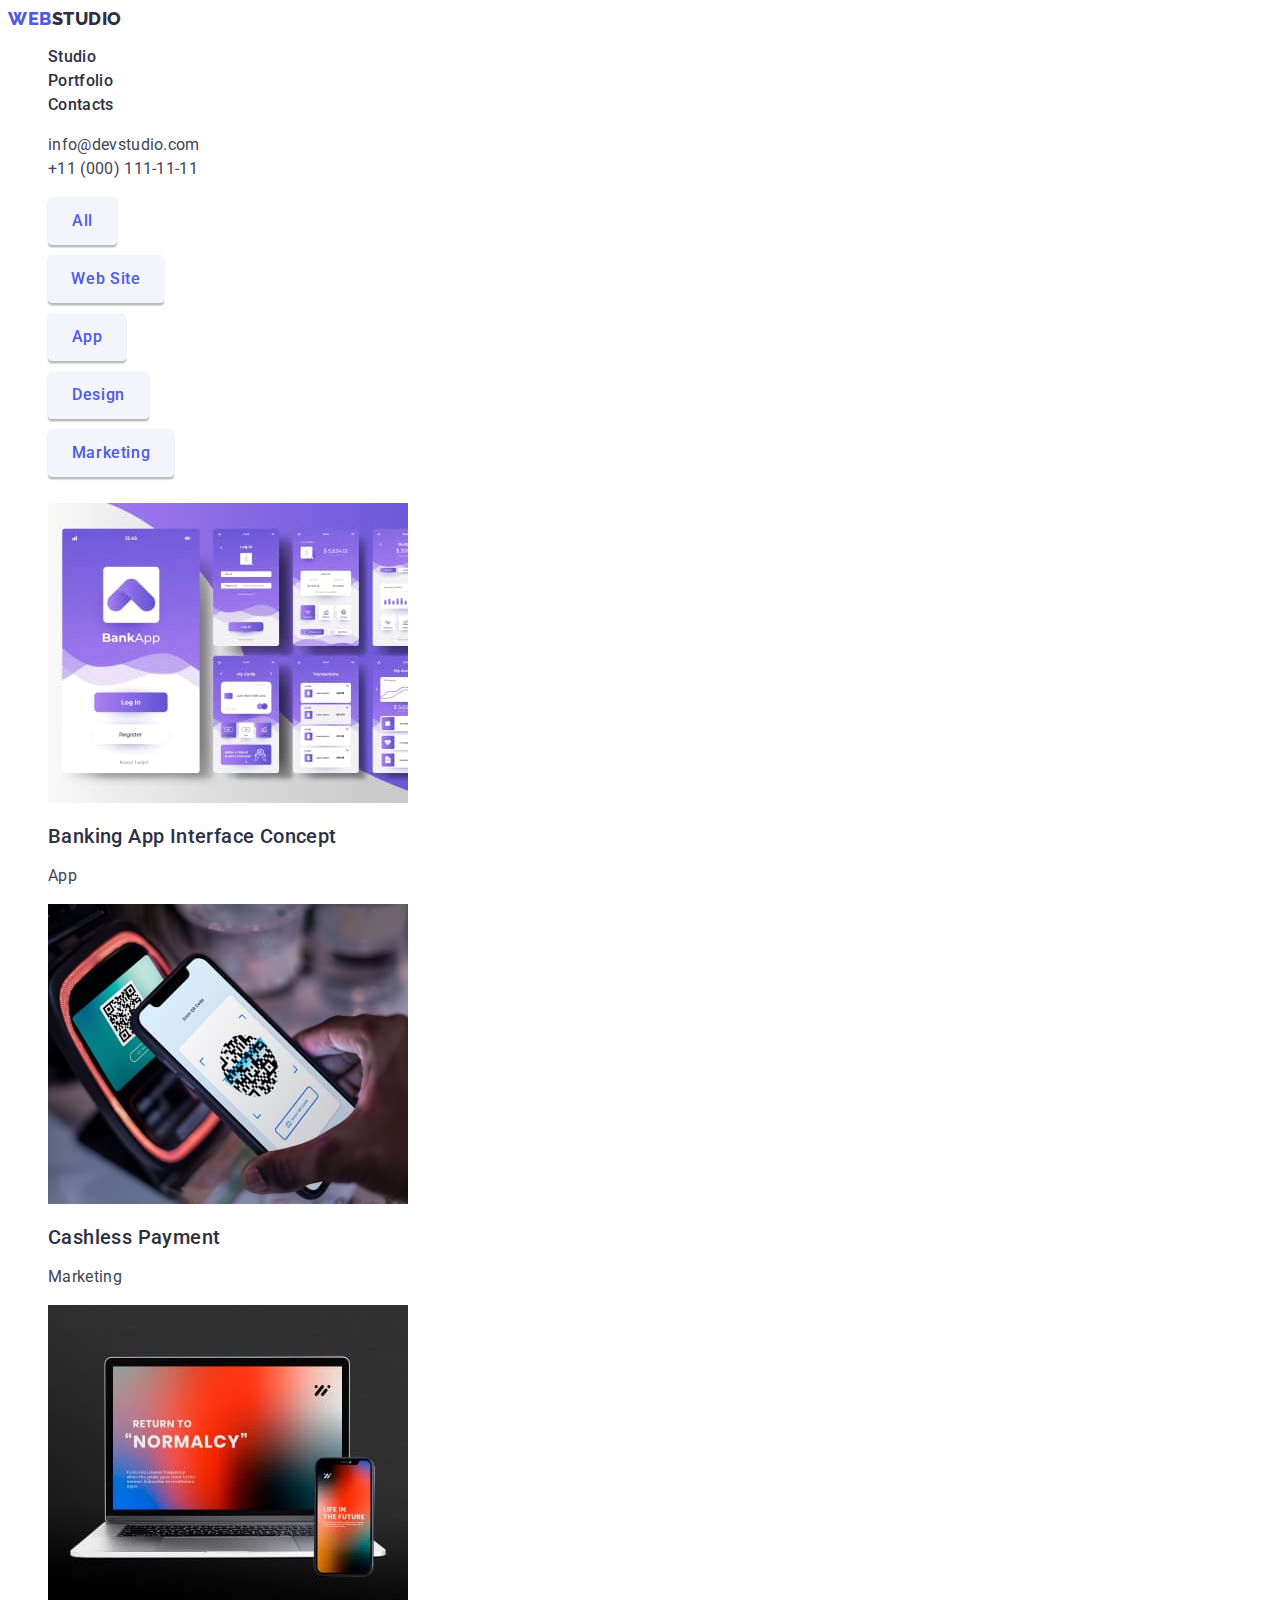
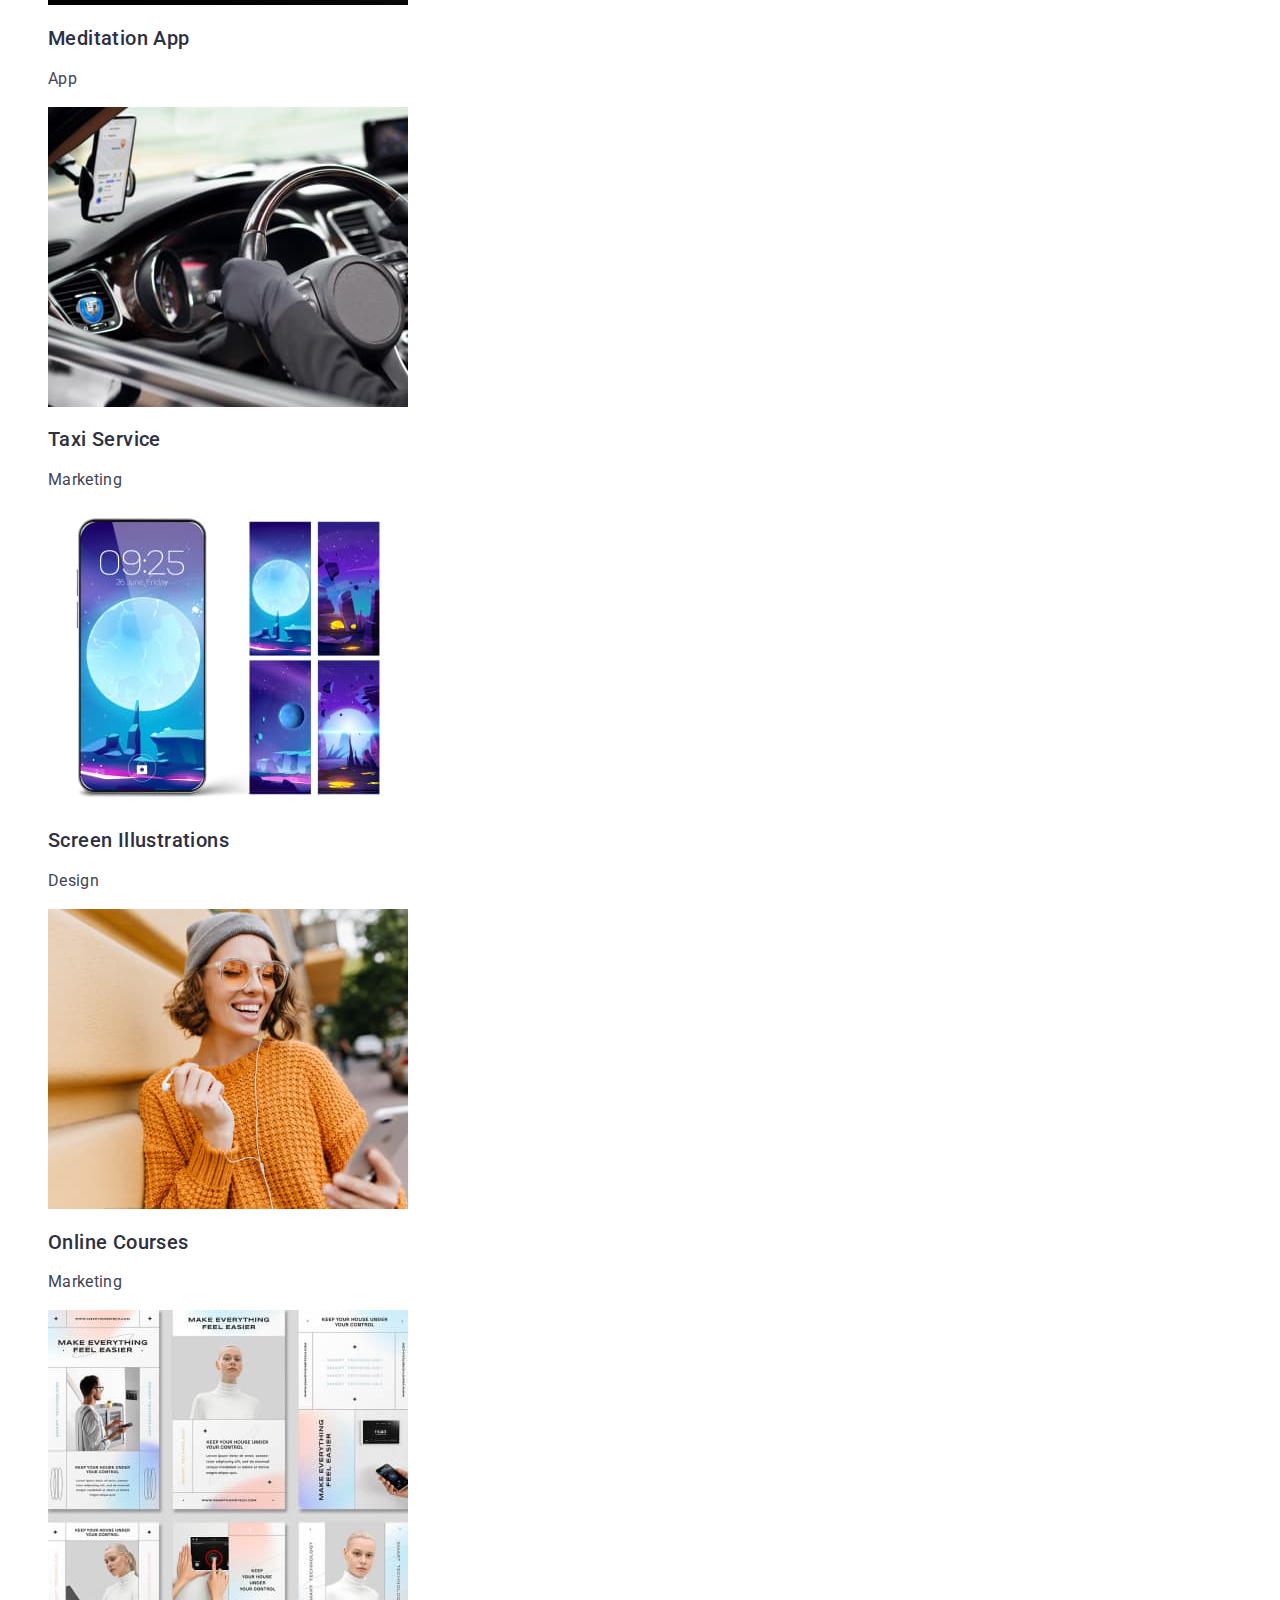
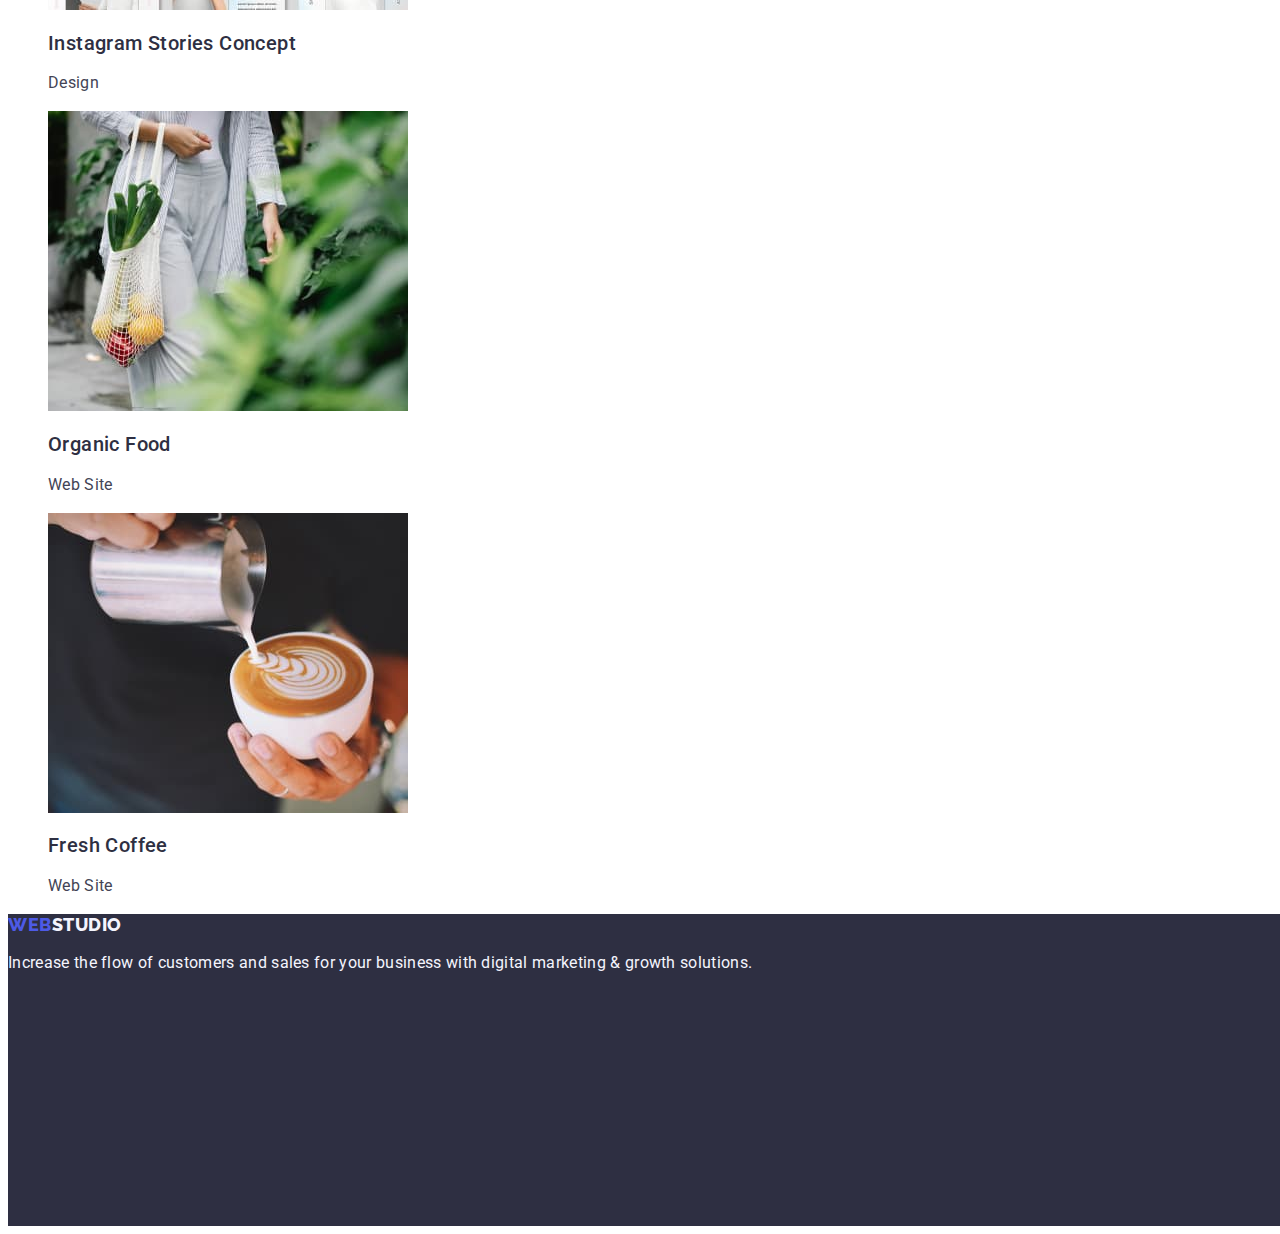
==== commit 250ac06b: "hw-2.4" ====
--- a/portfolio.html
+++ b/portfolio.html
@@ -52,24 +52,24 @@
         <h1 hidden class="visually-hidden">Portfolio</h1>
 
         <ul class="list">
-          <li><button type="button" class="portfolio-btn all">All</button></li>
-
-          <li>
-            <button type="button" class="portfolio-btn web-site">
+          <li><button type="button" class="portfolio-btn all-btn">All</button></li>
+
+          <li>
+            <button type="button" class="portfolio-btn web-site-btn">
               Web Site
             </button>
           </li>
 
           <li>
-            <button type="button" class="portfolio-btn app">App</button>
-          </li>
-
-          <li>
-            <button type="button" class="portfolio-btn design">Design</button>
-          </li>
-
-          <li>
-            <button type="button" class="portfolio-btn marketing">
+            <button type="button" class="portfolio-btn app-btn">App</button>
+          </li>
+
+          <li>
+            <button type="button" class="portfolio-btn design-btn">Design</button>
+          </li>
+
+          <li>
+            <button type="button" class="portfolio-btn marketing-btn">
               Marketing
             </button>
           </li>
@@ -199,8 +199,8 @@
     </main>
     <!-- footer -->
     <footer class="footer">
-      <a href="./index.html" class="logo"
-        >Web<span class="footer-logo-style link">Studio</span></a
+      <a href="./index.html" class="logo link"
+        >Web<span class="footer-logo-style">Studio</span></a
       >
       <p class="footer-text mein-text-style">
         Increase the flow of customers and sales for your business with digital
--- a/css/styles.css
+++ b/css/styles.css
@@ -23,6 +23,7 @@
     font-size: 16px;
     line-height: 1.5;
     letter-spacing: 0.02em;
+    color: var(--main-text-color);
     
 }
 
@@ -207,14 +208,16 @@
 
 
 .portfolio-btn {
-    background-color: var(--btn-color);
-    color: var(--third-text-color);
+    background-color: var(--background-light-color);
+    color: var(--btn-color);
 
     font-family: "Roboto", sans-serif;
     font-weight: 500;
     font-size: 16px;
     line-height: 1.5;
     letter-spacing: 0.04em;
+
+    height: 48px;
 
     border: 0px;
     border-radius: 4px;
@@ -234,29 +237,24 @@
     color: var(--third-text-color);
 }
 
-.all {
+.all-btn {
     width: 69px;
-    height: 48px;
-}
-
-.web-site {
-    width: 116px;
-    height: 48px
-}
-
-.app {
-    width: 78px;
-    height: 48px;
-}
-
-.design {
-    width: 101px;
-    height: 48px;
-}
-
-.marketing {
-    width: 126px;
-    height: 48px;
-}
-
-
+}
+
+.web-site-btn {
+    width: 116px;   
+}
+
+.app-btn {
+    width: 78px;   
+}
+
+.design-btn {
+    width: 101px;   
+}
+
+.marketing-btn {
+    width: 126px;  
+}
+
+
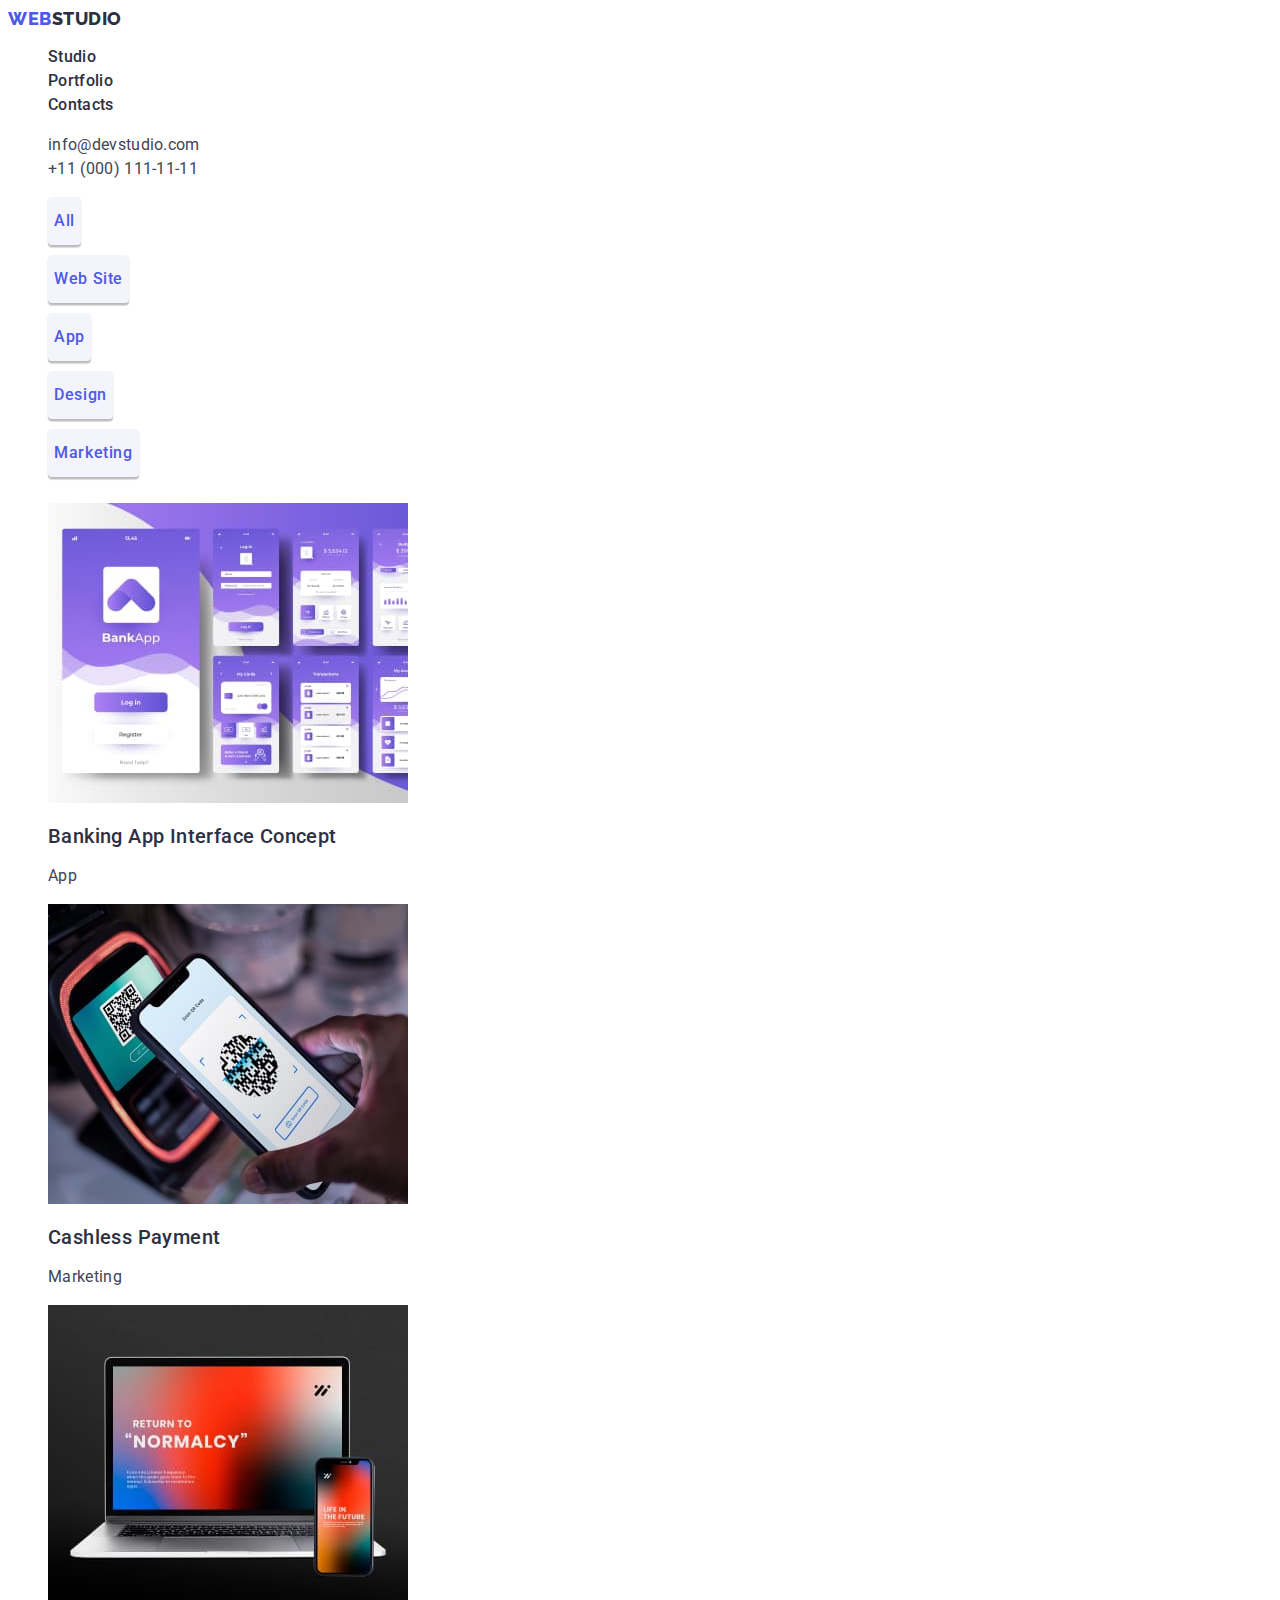
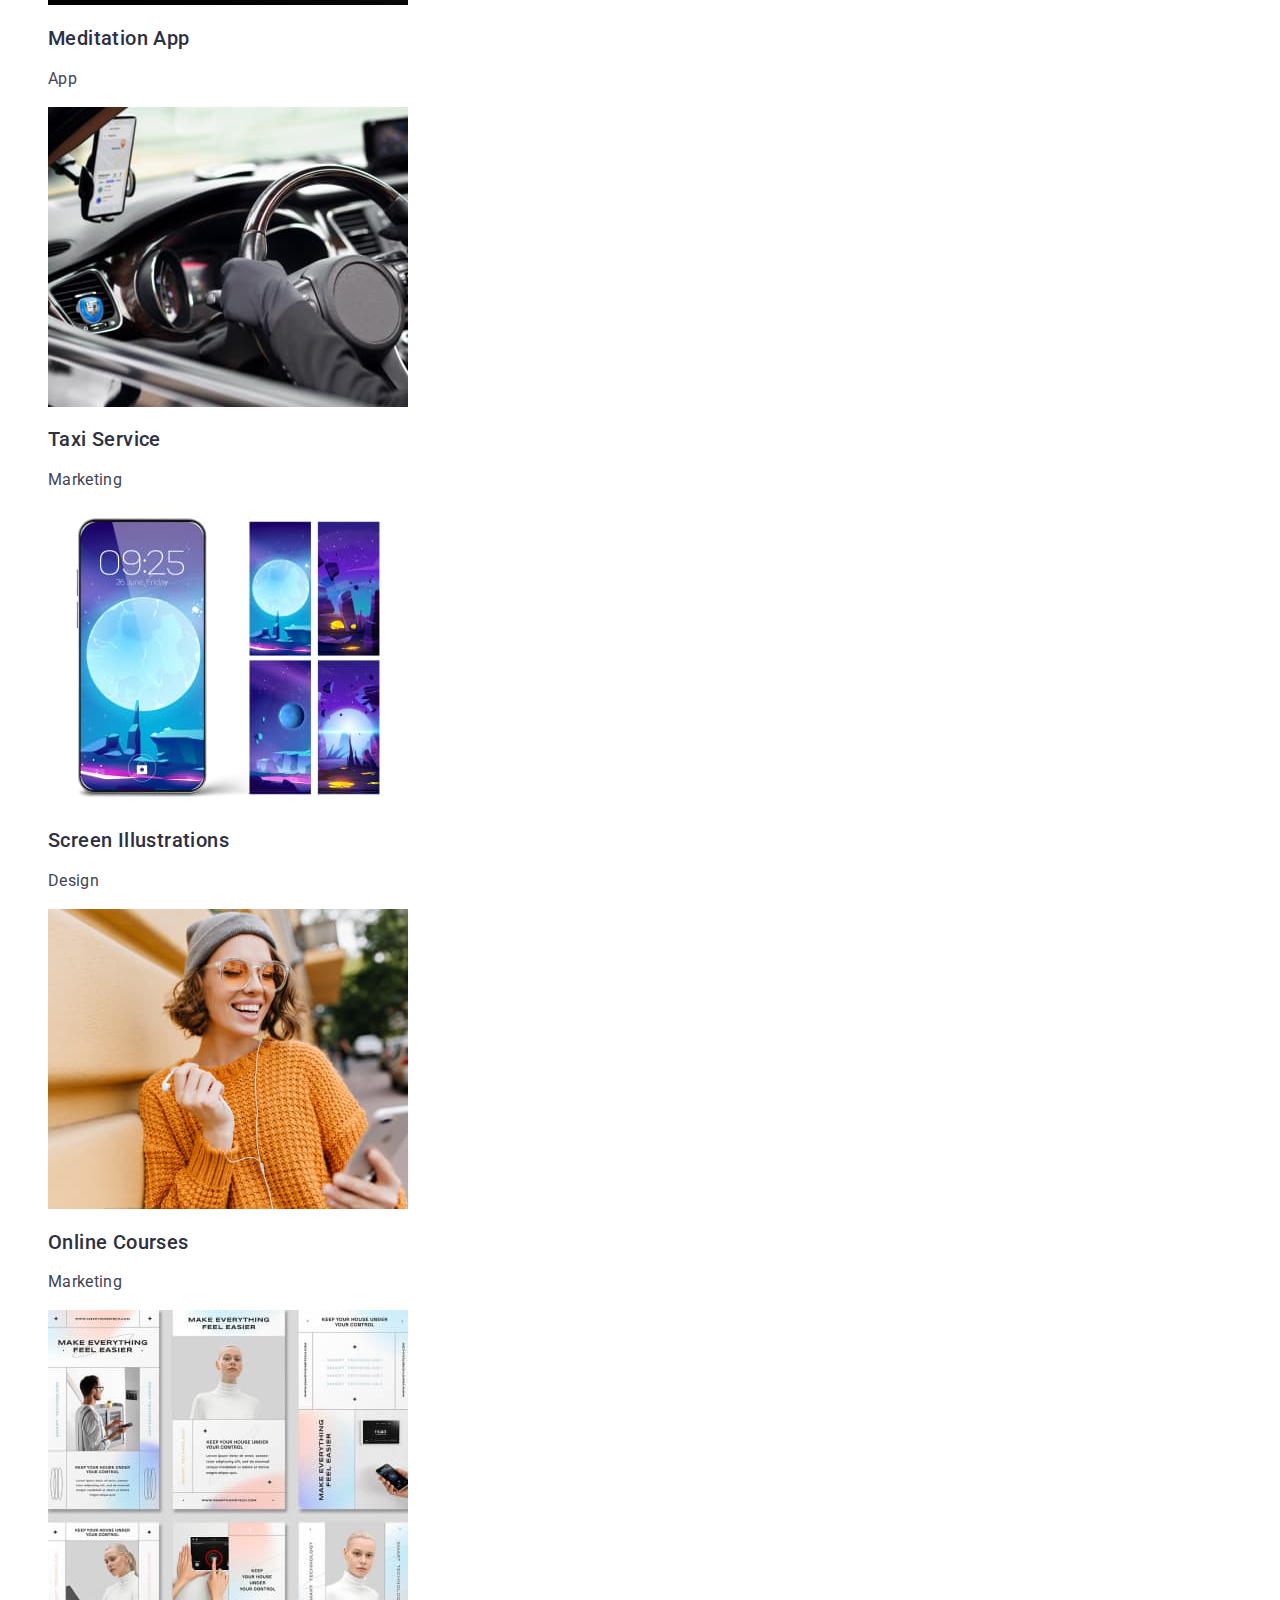
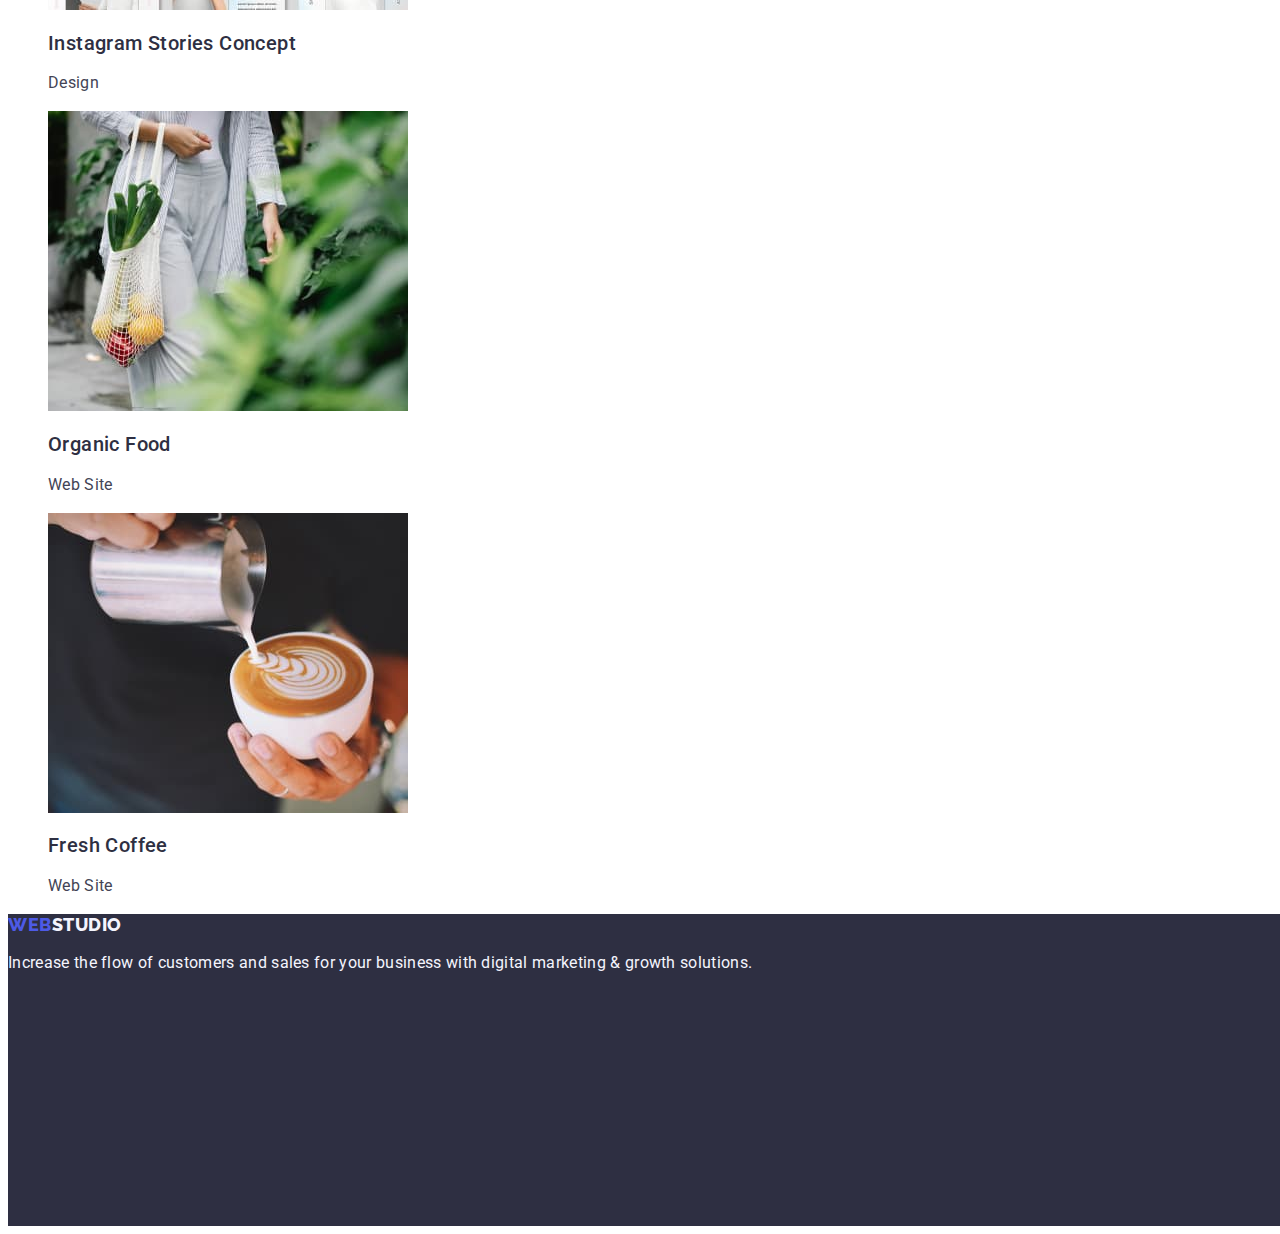
==== commit b4f5751c: "hw-2.5" ====
--- a/portfolio.html
+++ b/portfolio.html
@@ -52,24 +52,24 @@
         <h1 hidden class="visually-hidden">Portfolio</h1>
 
         <ul class="list">
-          <li><button type="button" class="portfolio-btn all-btn">All</button></li>
-
-          <li>
-            <button type="button" class="portfolio-btn web-site-btn">
+          <li><button type="button" class="portfolio-btn">All</button></li>
+
+          <li>
+            <button type="button" class="portfolio-btn">
               Web Site
             </button>
           </li>
 
           <li>
-            <button type="button" class="portfolio-btn app-btn">App</button>
-          </li>
-
-          <li>
-            <button type="button" class="portfolio-btn design-btn">Design</button>
-          </li>
-
-          <li>
-            <button type="button" class="portfolio-btn marketing-btn">
+            <button type="button" class="portfolio-btn">App</button>
+          </li>
+
+          <li>
+            <button type="button" class="portfolio-btn">Design</button>
+          </li>
+
+          <li>
+            <button type="button" class="portfolio-btn">
               Marketing
             </button>
           </li>
--- a/css/styles.css
+++ b/css/styles.css
@@ -237,24 +237,5 @@
     color: var(--third-text-color);
 }
 
-.all-btn {
-    width: 69px;
-}
-
-.web-site-btn {
-    width: 116px;   
-}
-
-.app-btn {
-    width: 78px;   
-}
-
-.design-btn {
-    width: 101px;   
-}
-
-.marketing-btn {
-    width: 126px;  
-}
-
-
+
+
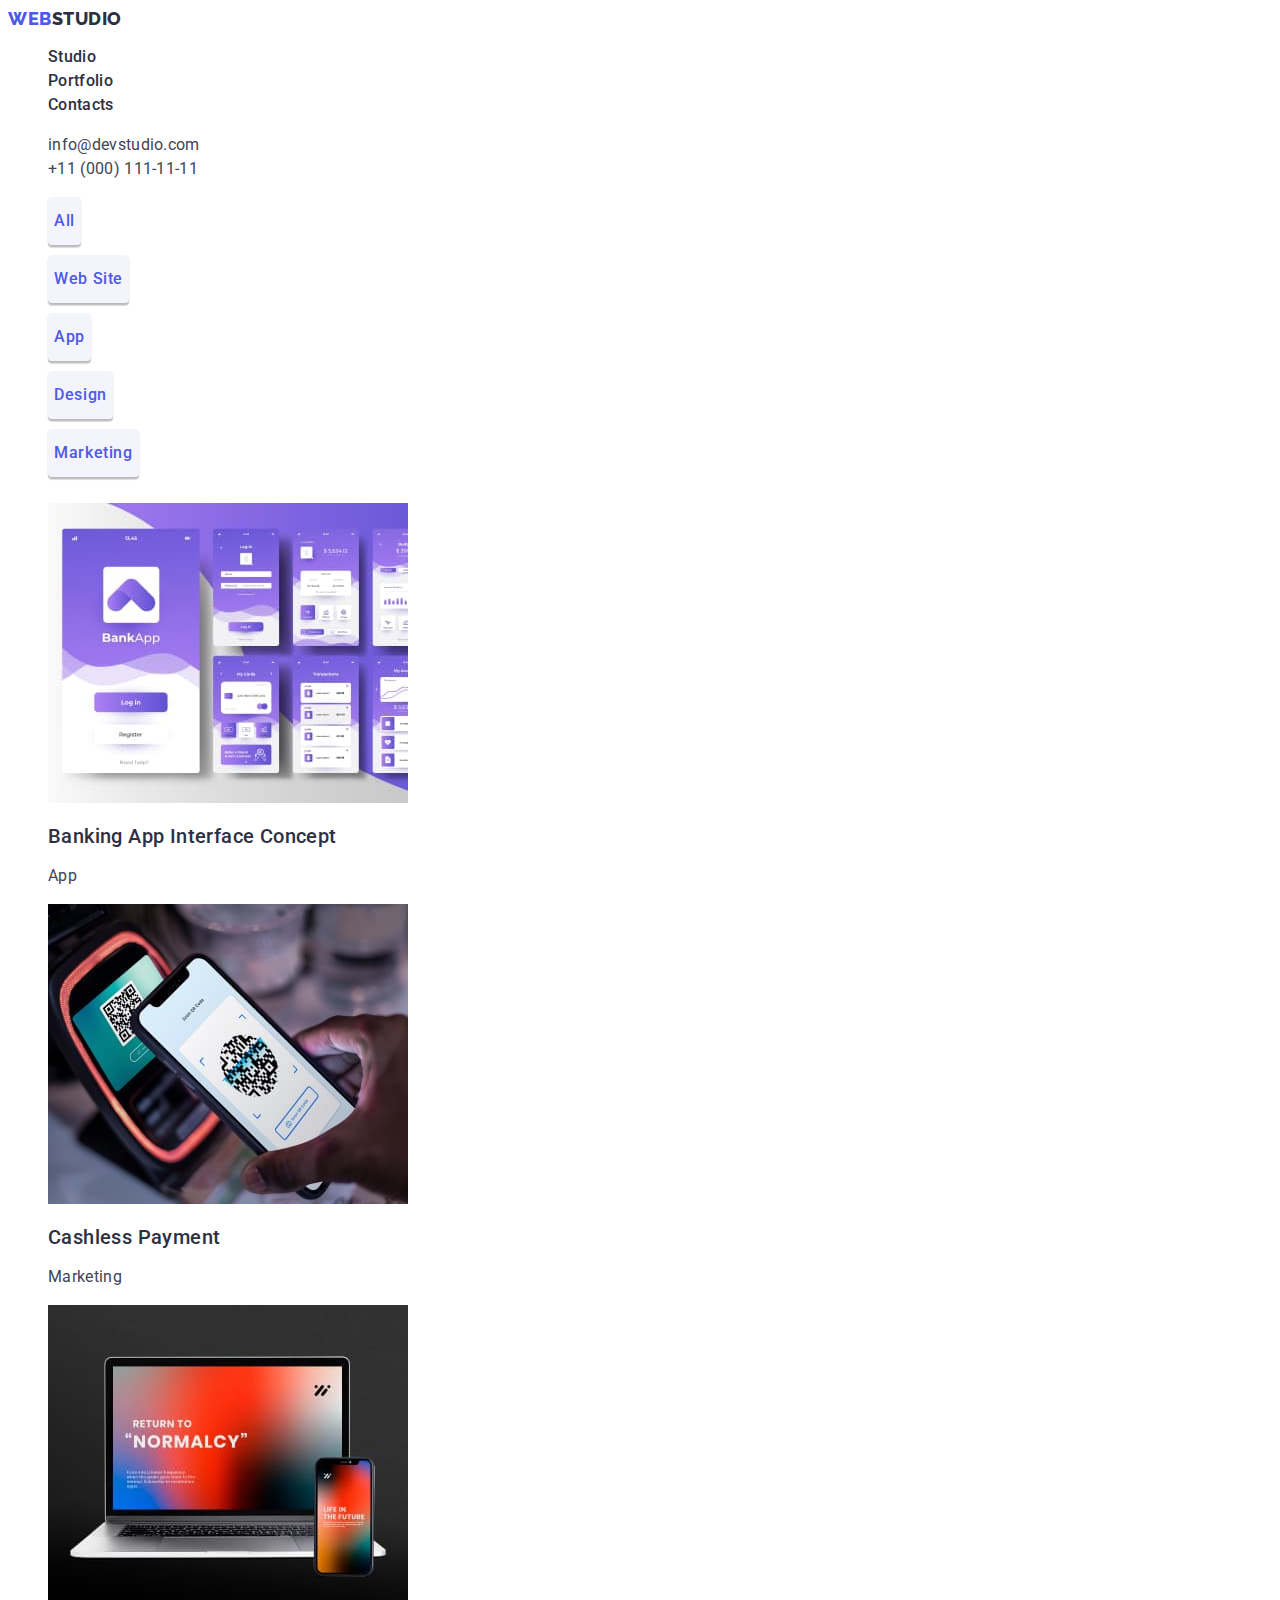
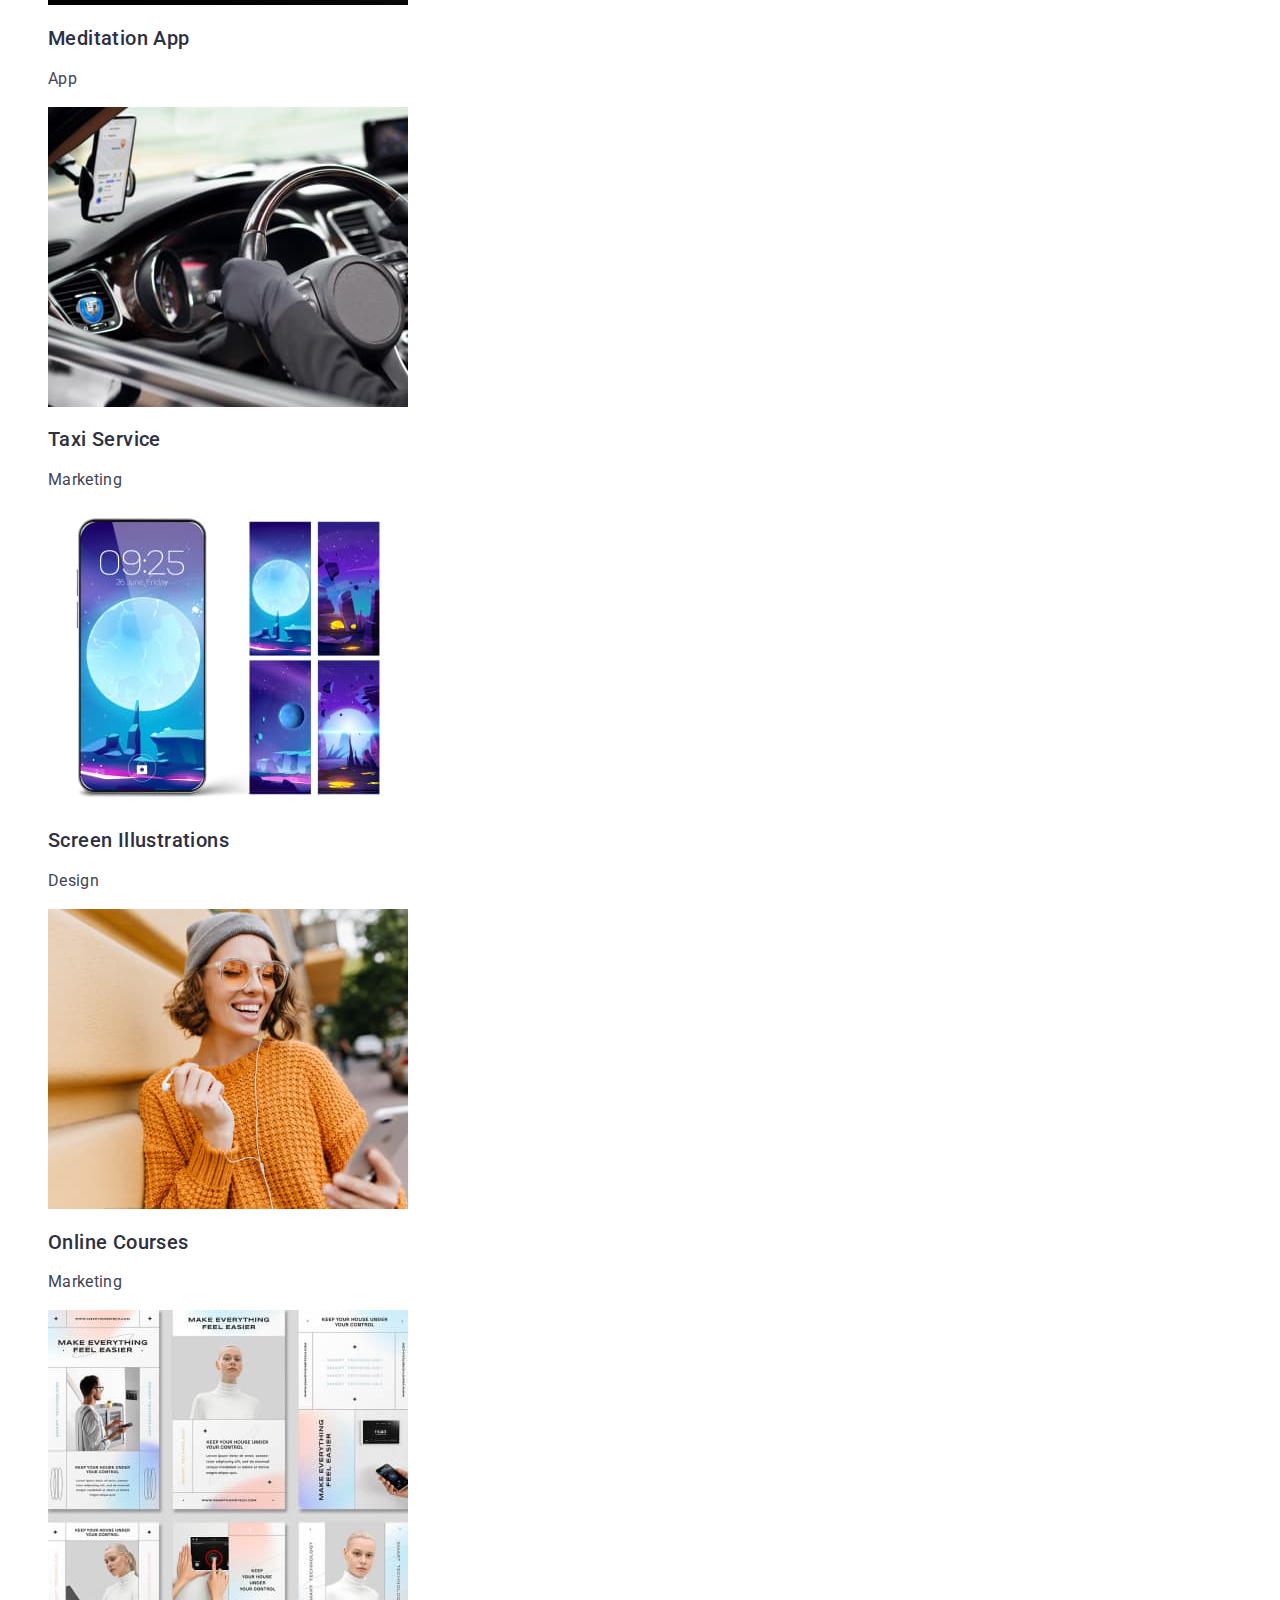
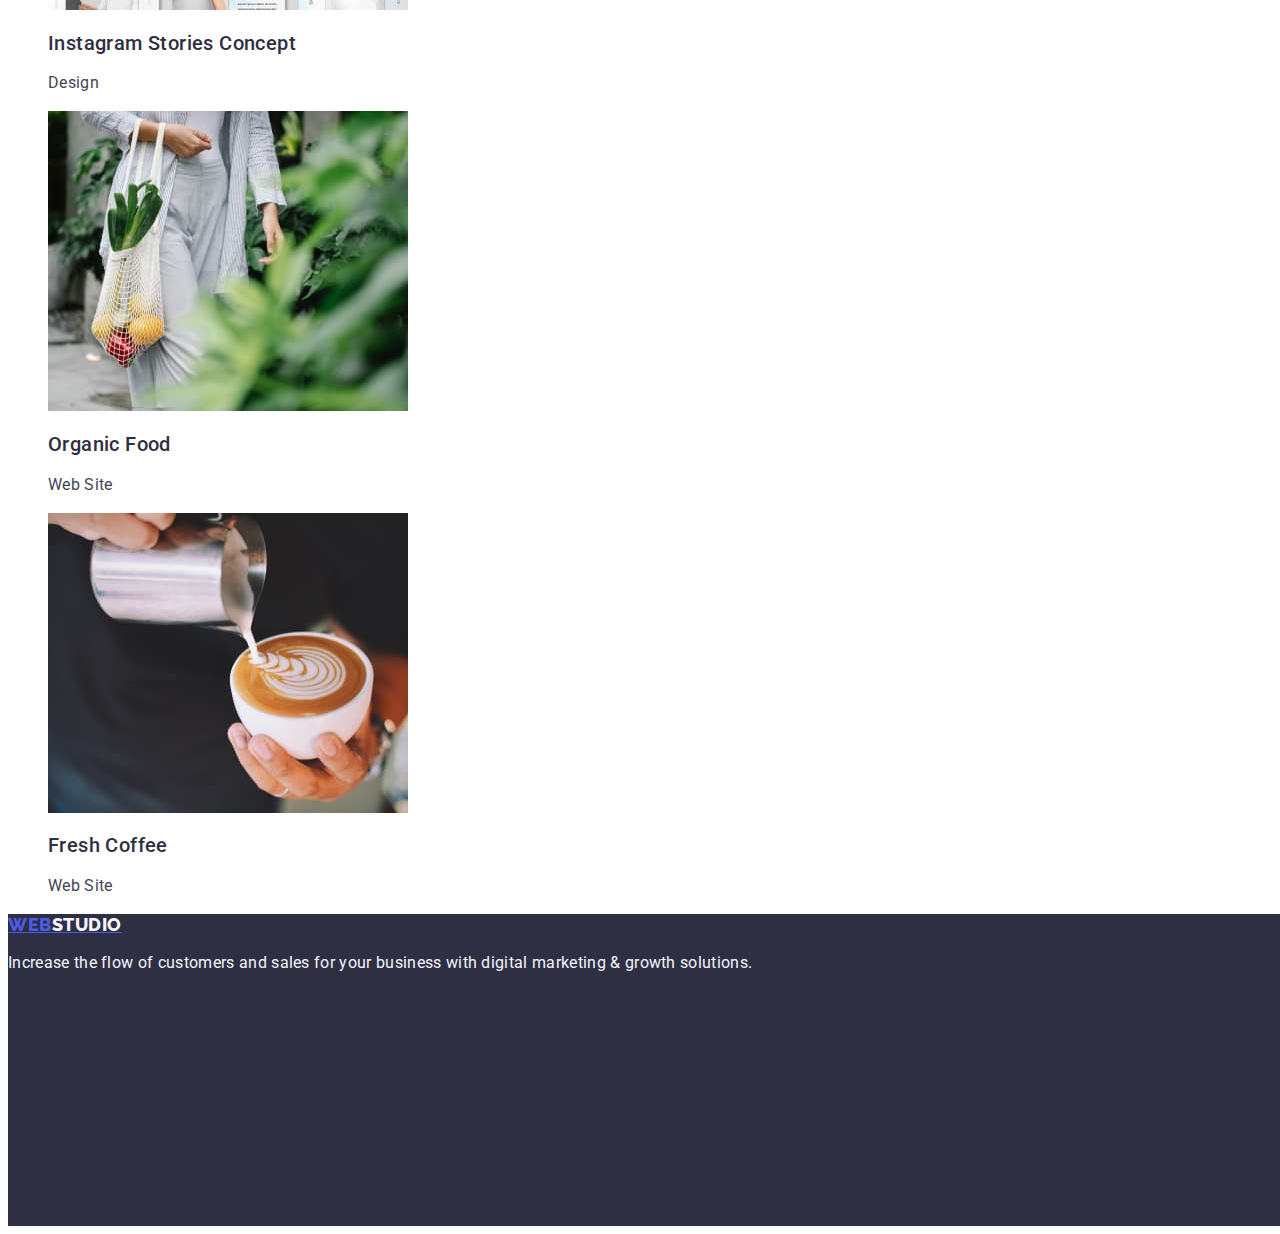
==== commit 3e280a2e: "hw-2.6" ====
--- a/portfolio.html
+++ b/portfolio.html
@@ -52,24 +52,24 @@
         <h1 hidden class="visually-hidden">Portfolio</h1>
 
         <ul class="list">
-          <li><button type="button" class="portfolio-btn">All</button></li>
-
-          <li>
-            <button type="button" class="portfolio-btn">
+          <li><button type="button" class="portfolio-btn all">All</button></li>
+
+          <li>
+            <button type="button" class="portfolio-btn web-site">
               Web Site
             </button>
           </li>
 
           <li>
-            <button type="button" class="portfolio-btn">App</button>
-          </li>
-
-          <li>
-            <button type="button" class="portfolio-btn">Design</button>
-          </li>
-
-          <li>
-            <button type="button" class="portfolio-btn">
+            <button type="button" class="portfolio-btn app">App</button>
+          </li>
+
+          <li>
+            <button type="button" class="portfolio-btn design">Design</button>
+          </li>
+
+          <li>
+            <button type="button" class="portfolio-btn marketing">
               Marketing
             </button>
           </li>
@@ -199,8 +199,8 @@
     </main>
     <!-- footer -->
     <footer class="footer">
-      <a href="./index.html" class="logo link"
-        >Web<span class="footer-logo-style">Studio</span></a
+      <a href="./index.html" class="logo "
+        >Web<span class="footer-logo-style link">Studio</span></a
       >
       <p class="footer-text mein-text-style">
         Increase the flow of customers and sales for your business with digital
--- a/css/styles.css
+++ b/css/styles.css
@@ -29,7 +29,7 @@
 
 .title-tex-style{
     color: var(--title-text-color);
-    font-weight: 700;
+    
     font-size: 36px;
     line-height: 1.11;
     letter-spacing: 0.02em;
@@ -157,16 +157,17 @@
 
 .hero-btn:hover {
     background:var(--btn-hover-color);
+    color: var(--third-text-color);
     box-shadow: 0px 4px 4px rgba(0, 0, 0, 0.15);
-    border-radius: 4px;
-    color:var(--third-text-color)
+
 }
 
 .hero-btn:focus {
     background:var(--btn-hover-color);
+    color: var(--third-text-color);
     box-shadow: 0px 4px 4px rgba(0, 0, 0, 0.15);
-    border-radius: 4px;
-    color: var(--third-text-color);
+    
+    
 }
 
  /* _______________ Advantages_______________ */
@@ -201,7 +202,7 @@
 }
 
 .footer-text{
-color: #F4F4FD;
+    color: #F4F4FD;
 }
 
 /* _______________Portfolio_________________ */
@@ -239,3 +240,4 @@
 
 
 
+
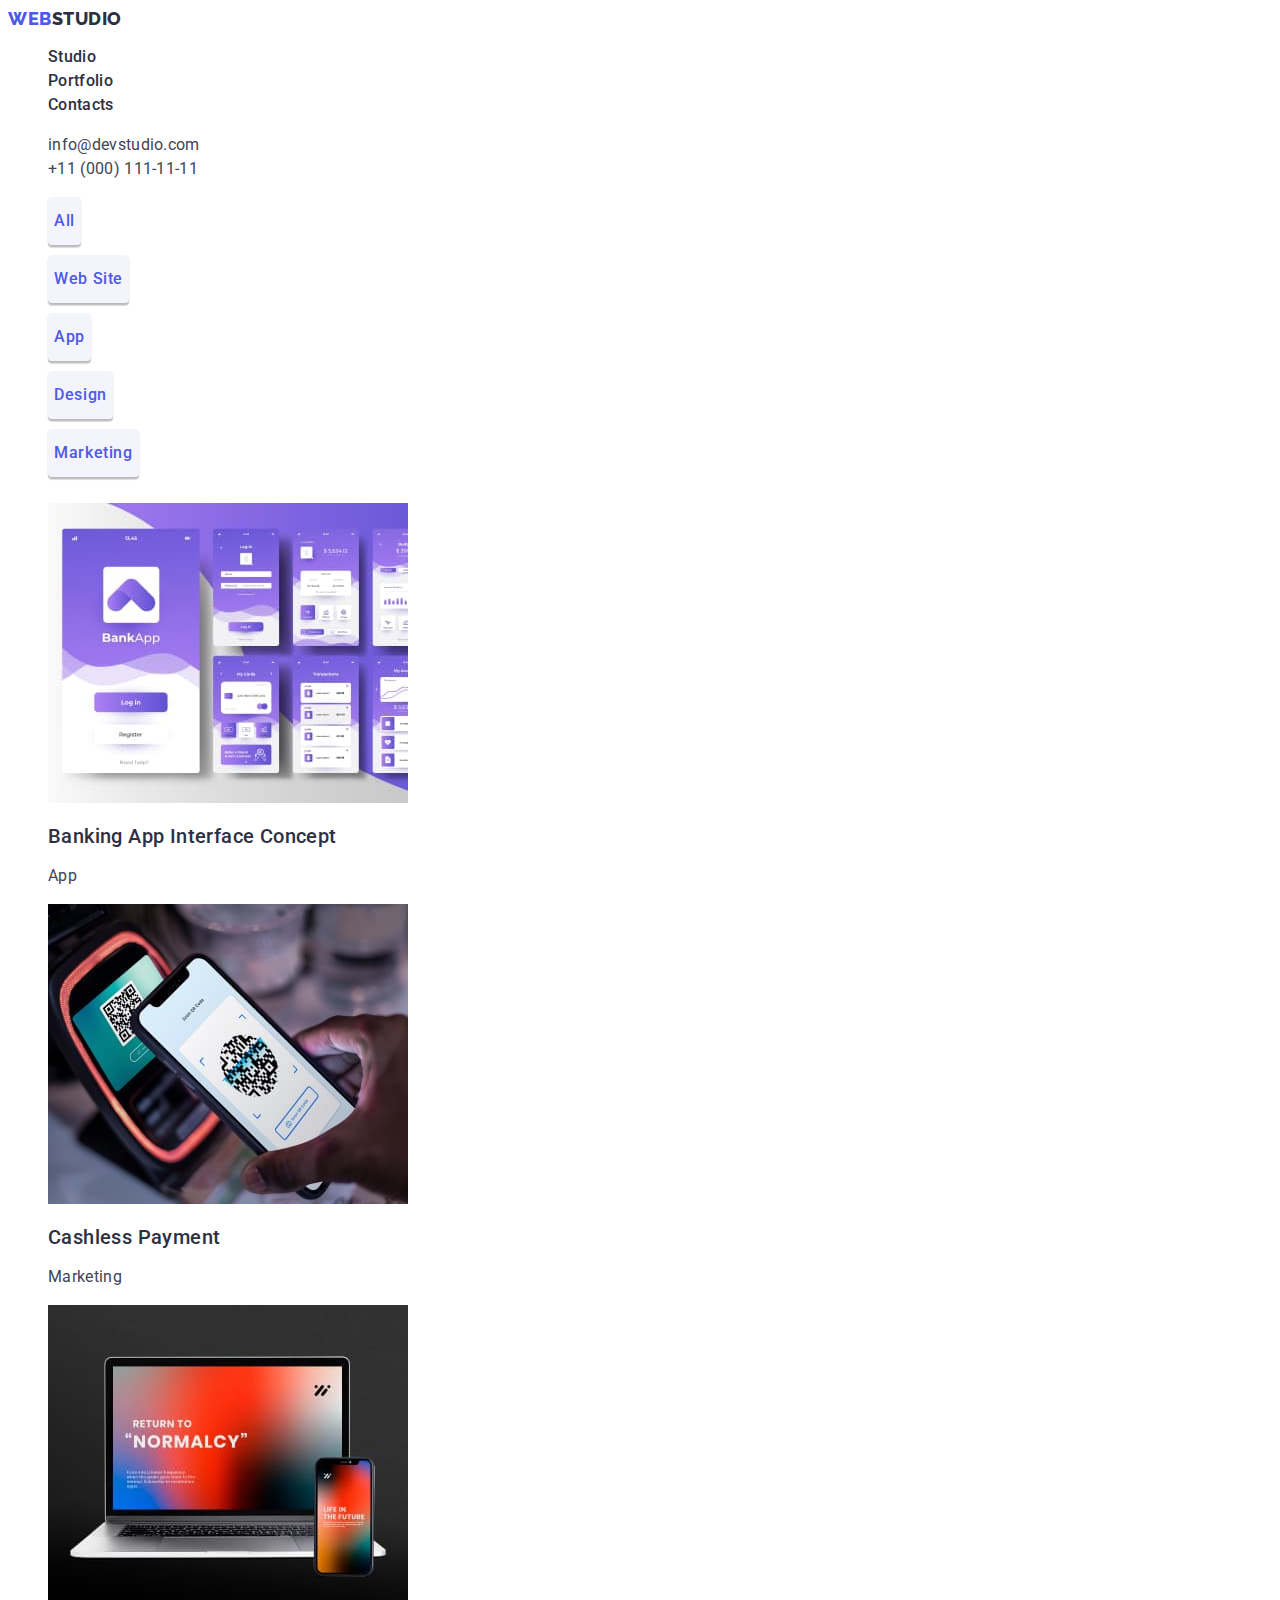
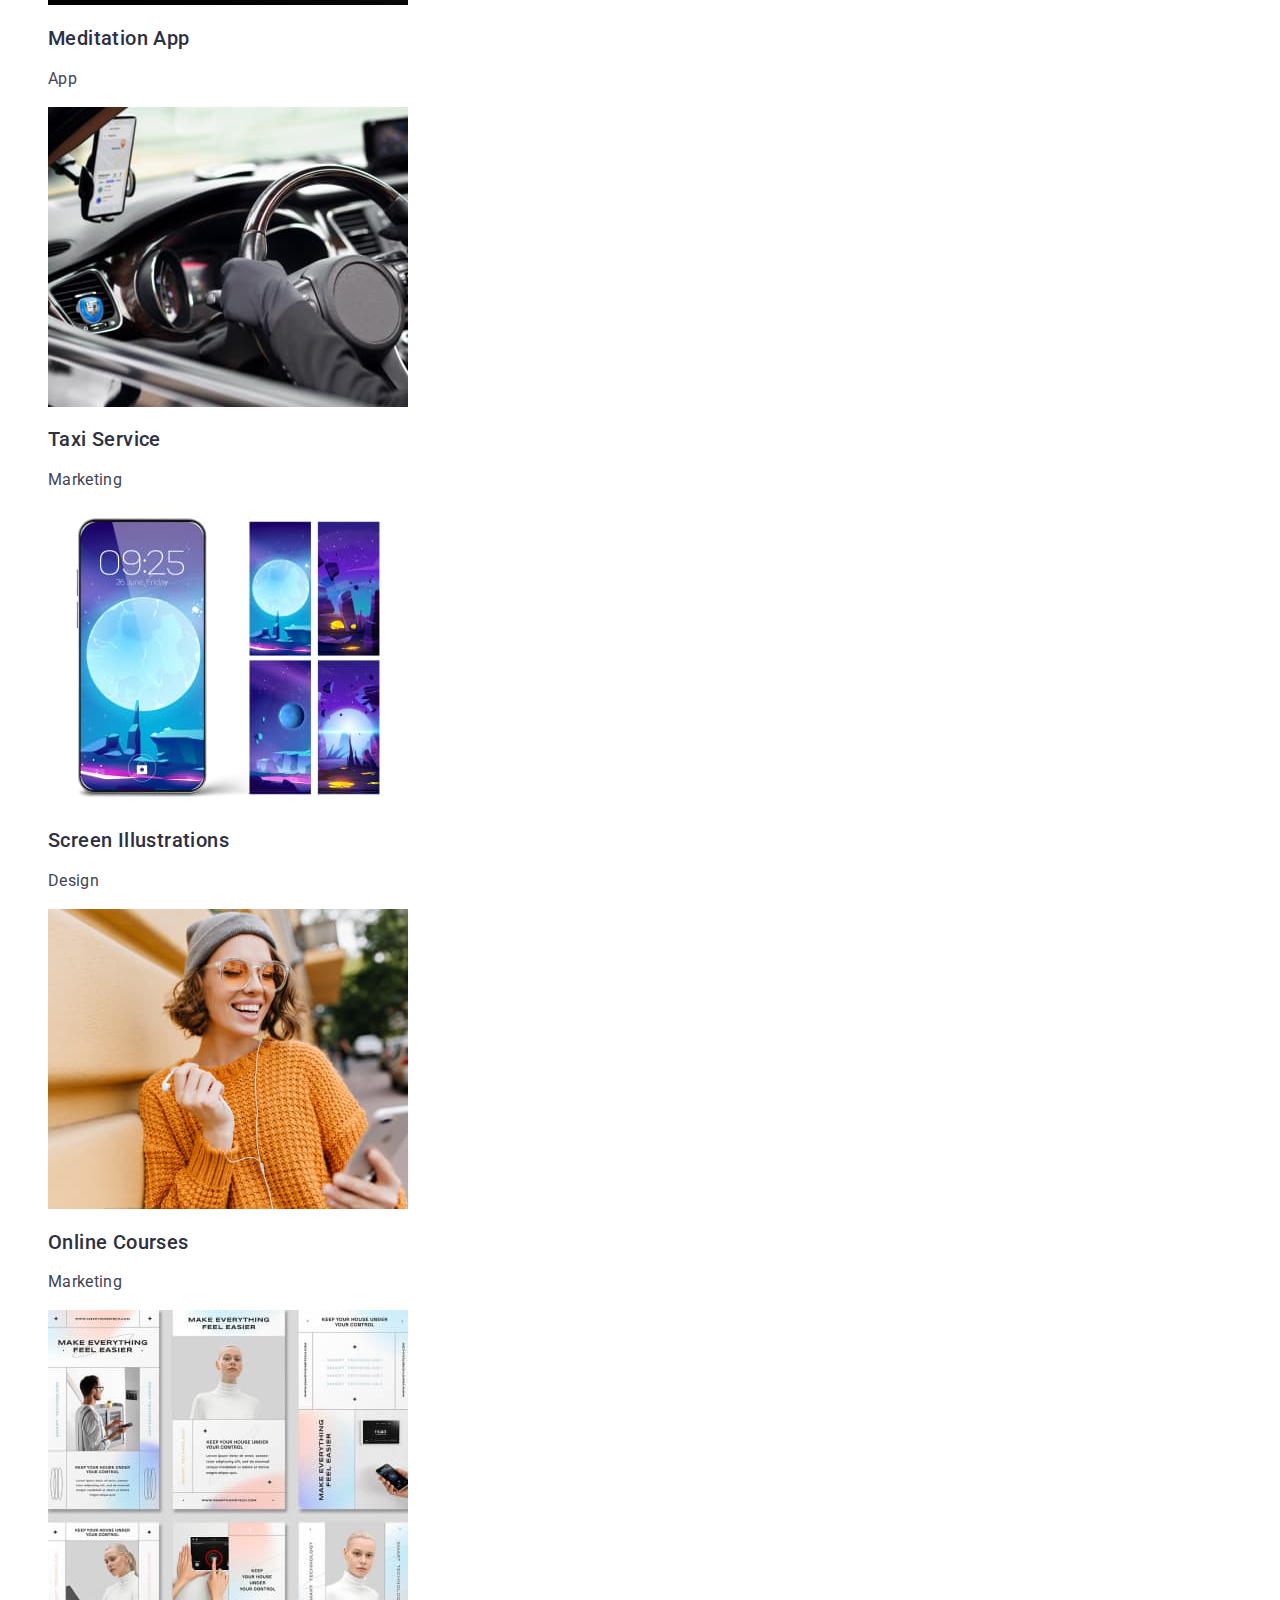
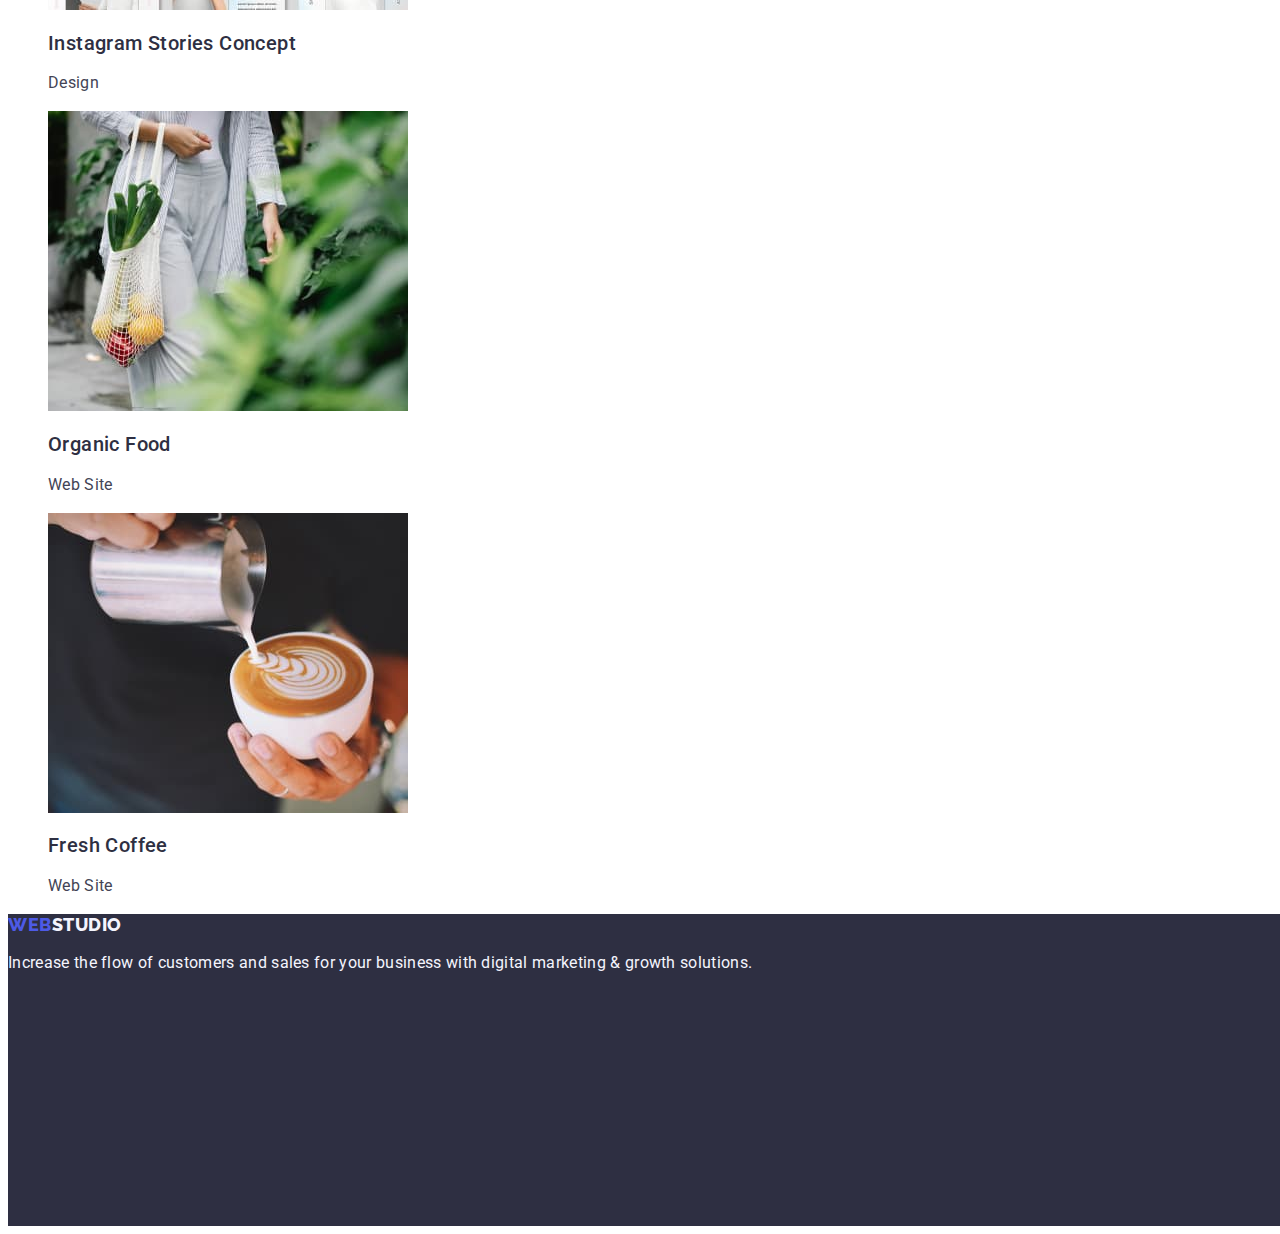
==== commit 19910c3a: "hw-2.7" ====
--- a/portfolio.html
+++ b/portfolio.html
@@ -24,7 +24,9 @@
 
         <ul class="list">
           <li><a href="./index.html" class="nav-link link">Studio</a></li>
-          <li><a href="./portfolio.html" class="nav-link link">Portfolio</a></li>
+          <li>
+            <a href="./portfolio.html" class="nav-link link">Portfolio</a>
+          </li>
           <li><a href="" class="nav-link link">Contacts</a></li>
         </ul>
       </nav>
@@ -52,26 +54,22 @@
         <h1 hidden class="visually-hidden">Portfolio</h1>
 
         <ul class="list">
-          <li><button type="button" class="portfolio-btn all">All</button></li>
-
-          <li>
-            <button type="button" class="portfolio-btn web-site">
-              Web Site
-            </button>
-          </li>
-
-          <li>
-            <button type="button" class="portfolio-btn app">App</button>
-          </li>
-
-          <li>
-            <button type="button" class="portfolio-btn design">Design</button>
-          </li>
-
-          <li>
-            <button type="button" class="portfolio-btn marketing">
-              Marketing
-            </button>
+          <li><button type="button" class="portfolio-btn">All</button></li>
+
+          <li>
+            <button type="button" class="portfolio-btn">Web Site</button>
+          </li>
+
+          <li>
+            <button type="button" class="portfolio-btn">App</button>
+          </li>
+
+          <li>
+            <button type="button" class="portfolio-btn">Design</button>
+          </li>
+
+          <li>
+            <button type="button" class="portfolio-btn">Marketing</button>
           </li>
         </ul>
 
@@ -199,8 +197,8 @@
     </main>
     <!-- footer -->
     <footer class="footer">
-      <a href="./index.html" class="logo "
-        >Web<span class="footer-logo-style link">Studio</span></a
+      <a href="./index.html" class="logo link"
+        >Web<span class="footer-logo-style">Studio</span></a
       >
       <p class="footer-text mein-text-style">
         Increase the flow of customers and sales for your business with digital
--- a/css/styles.css
+++ b/css/styles.css
@@ -129,7 +129,7 @@
 
 .hero-titel {
     color: var(--third-text-color);
-    font-weight: 700;
+   
     font-size: 56px;
     line-height: 1.07;
     letter-spacing: 0.02em;
